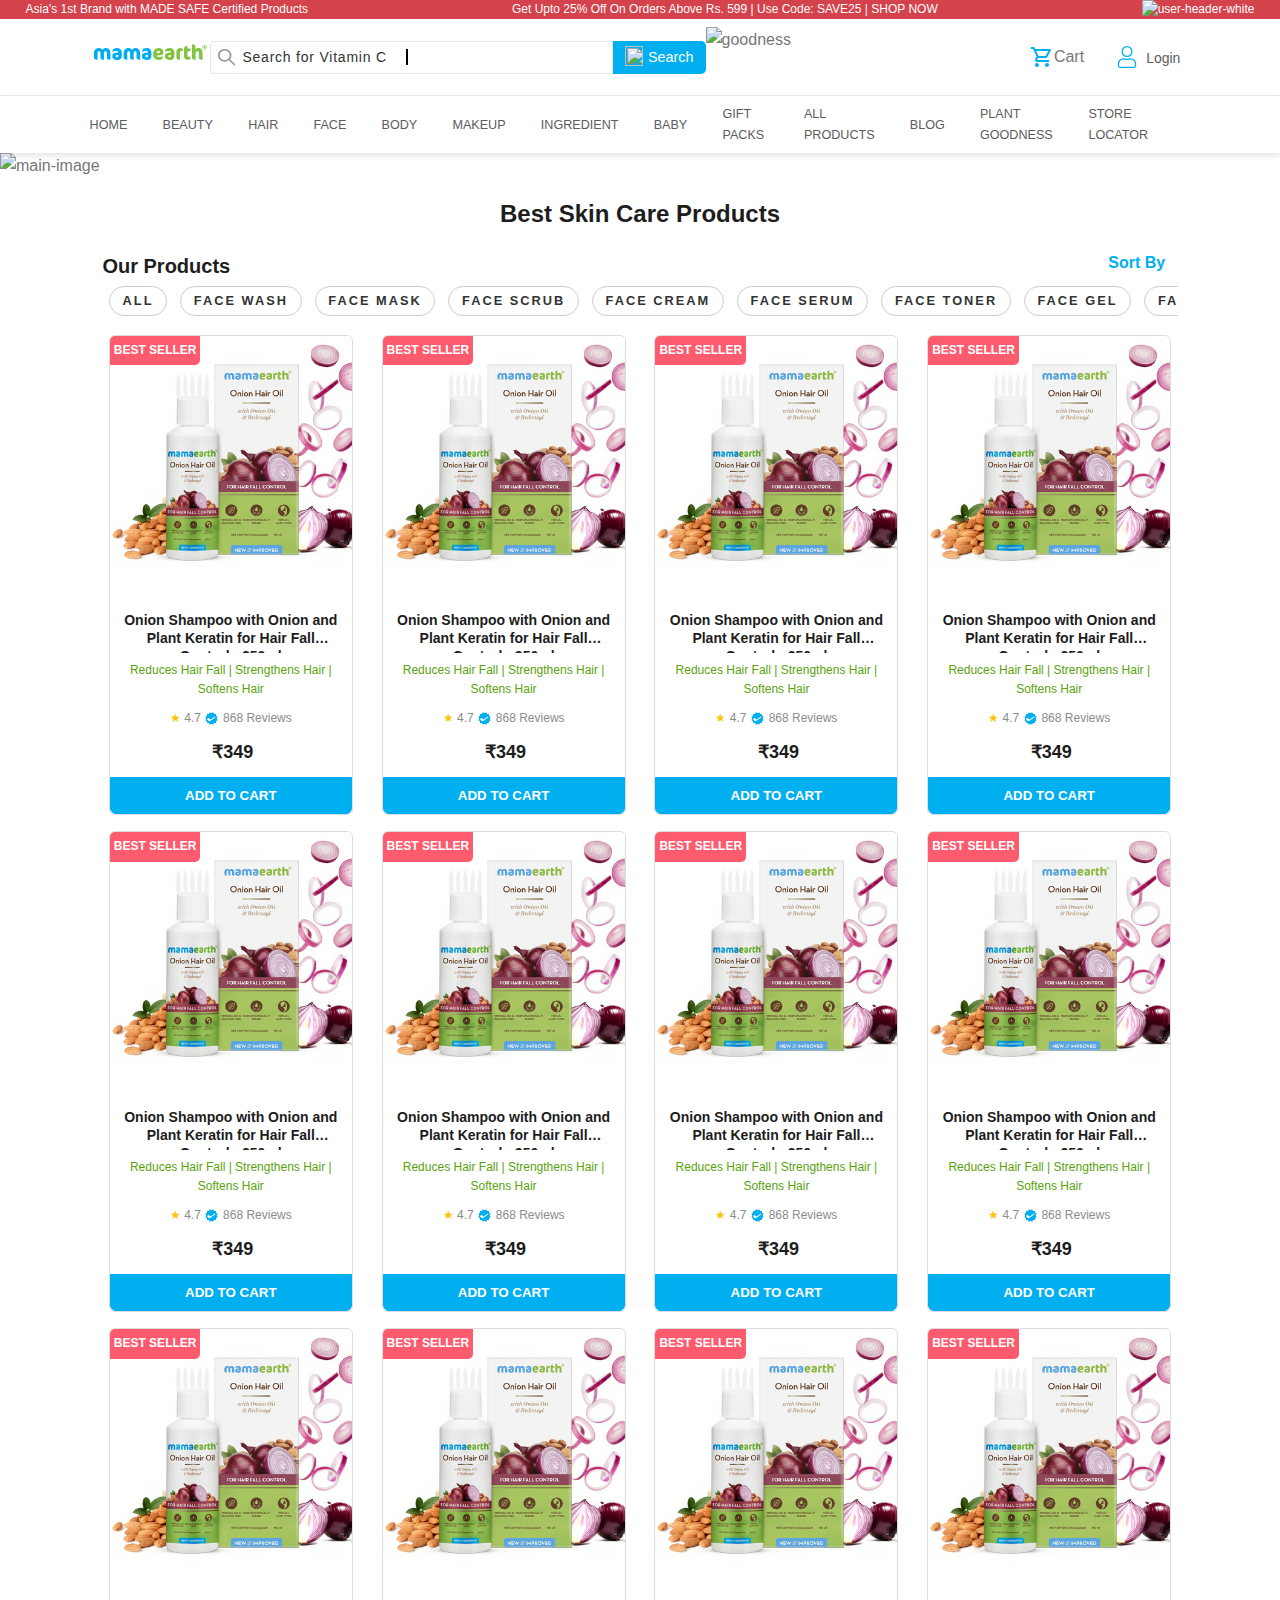
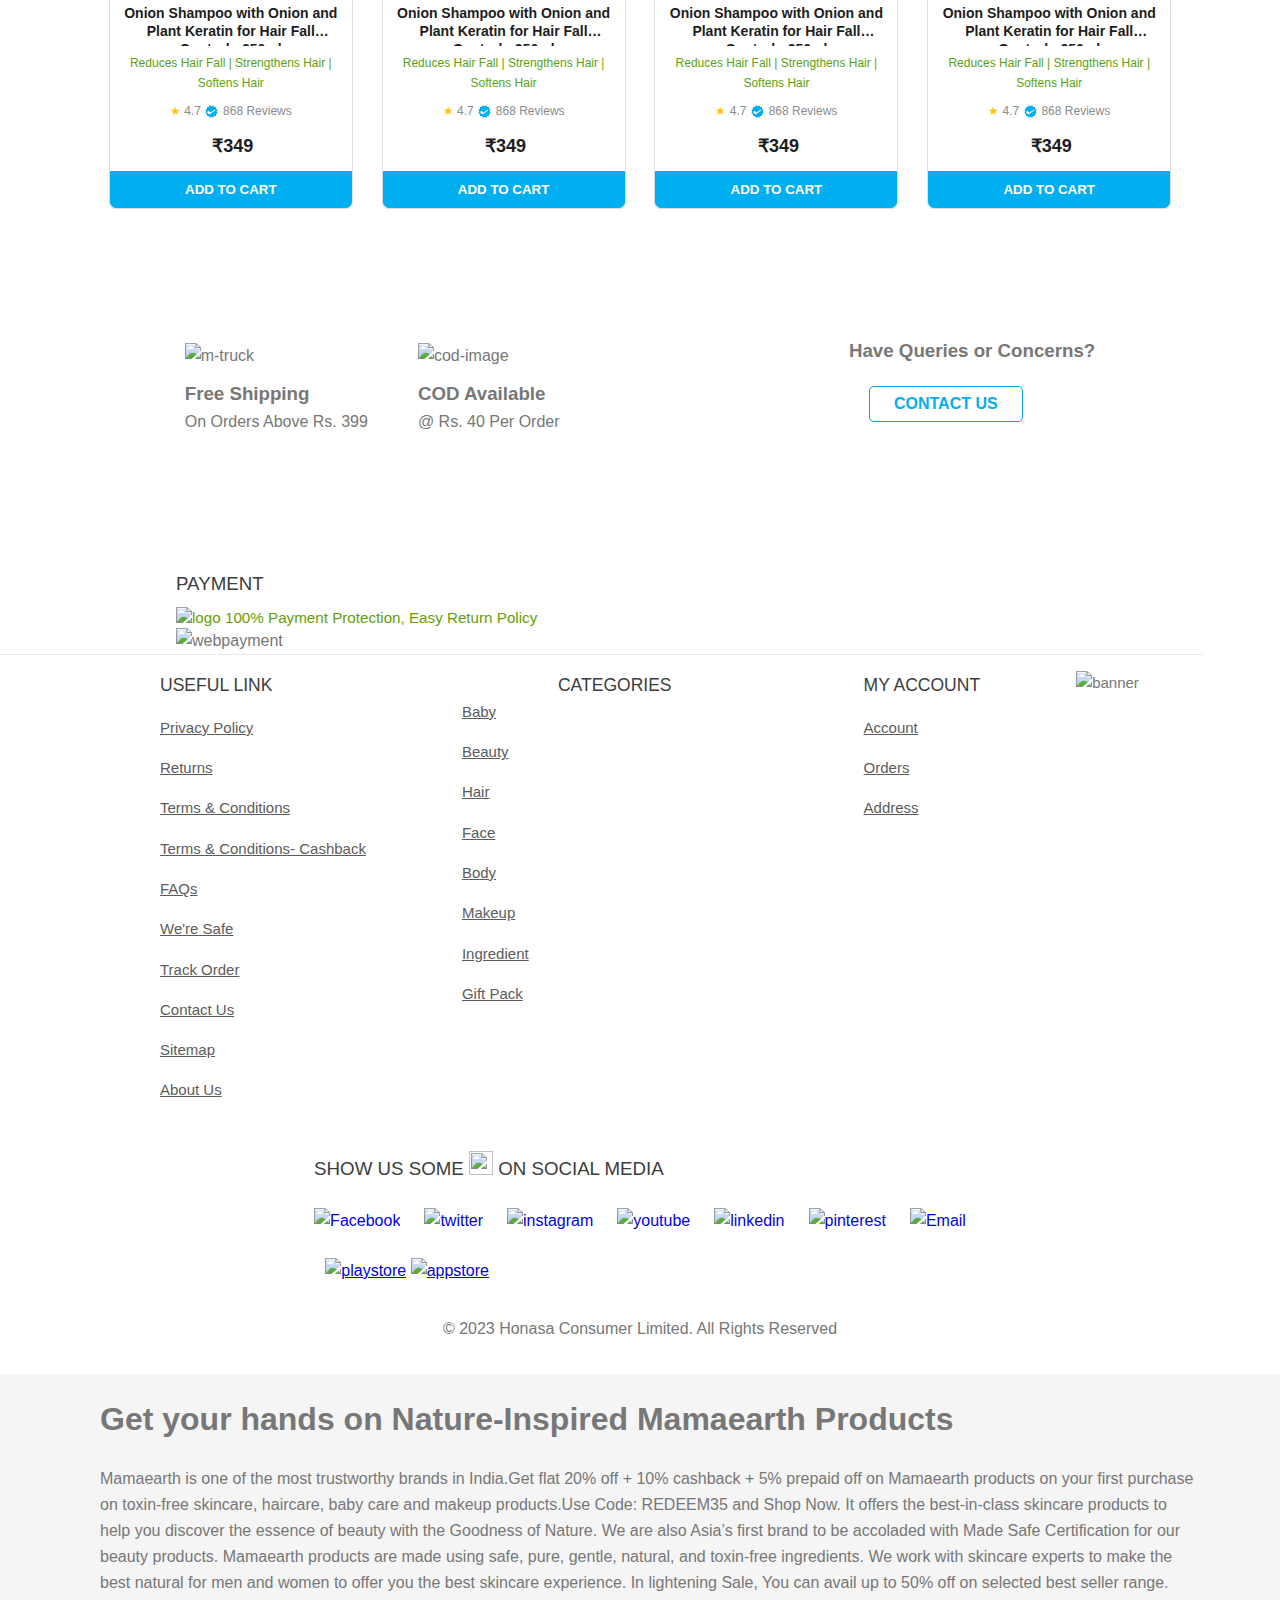
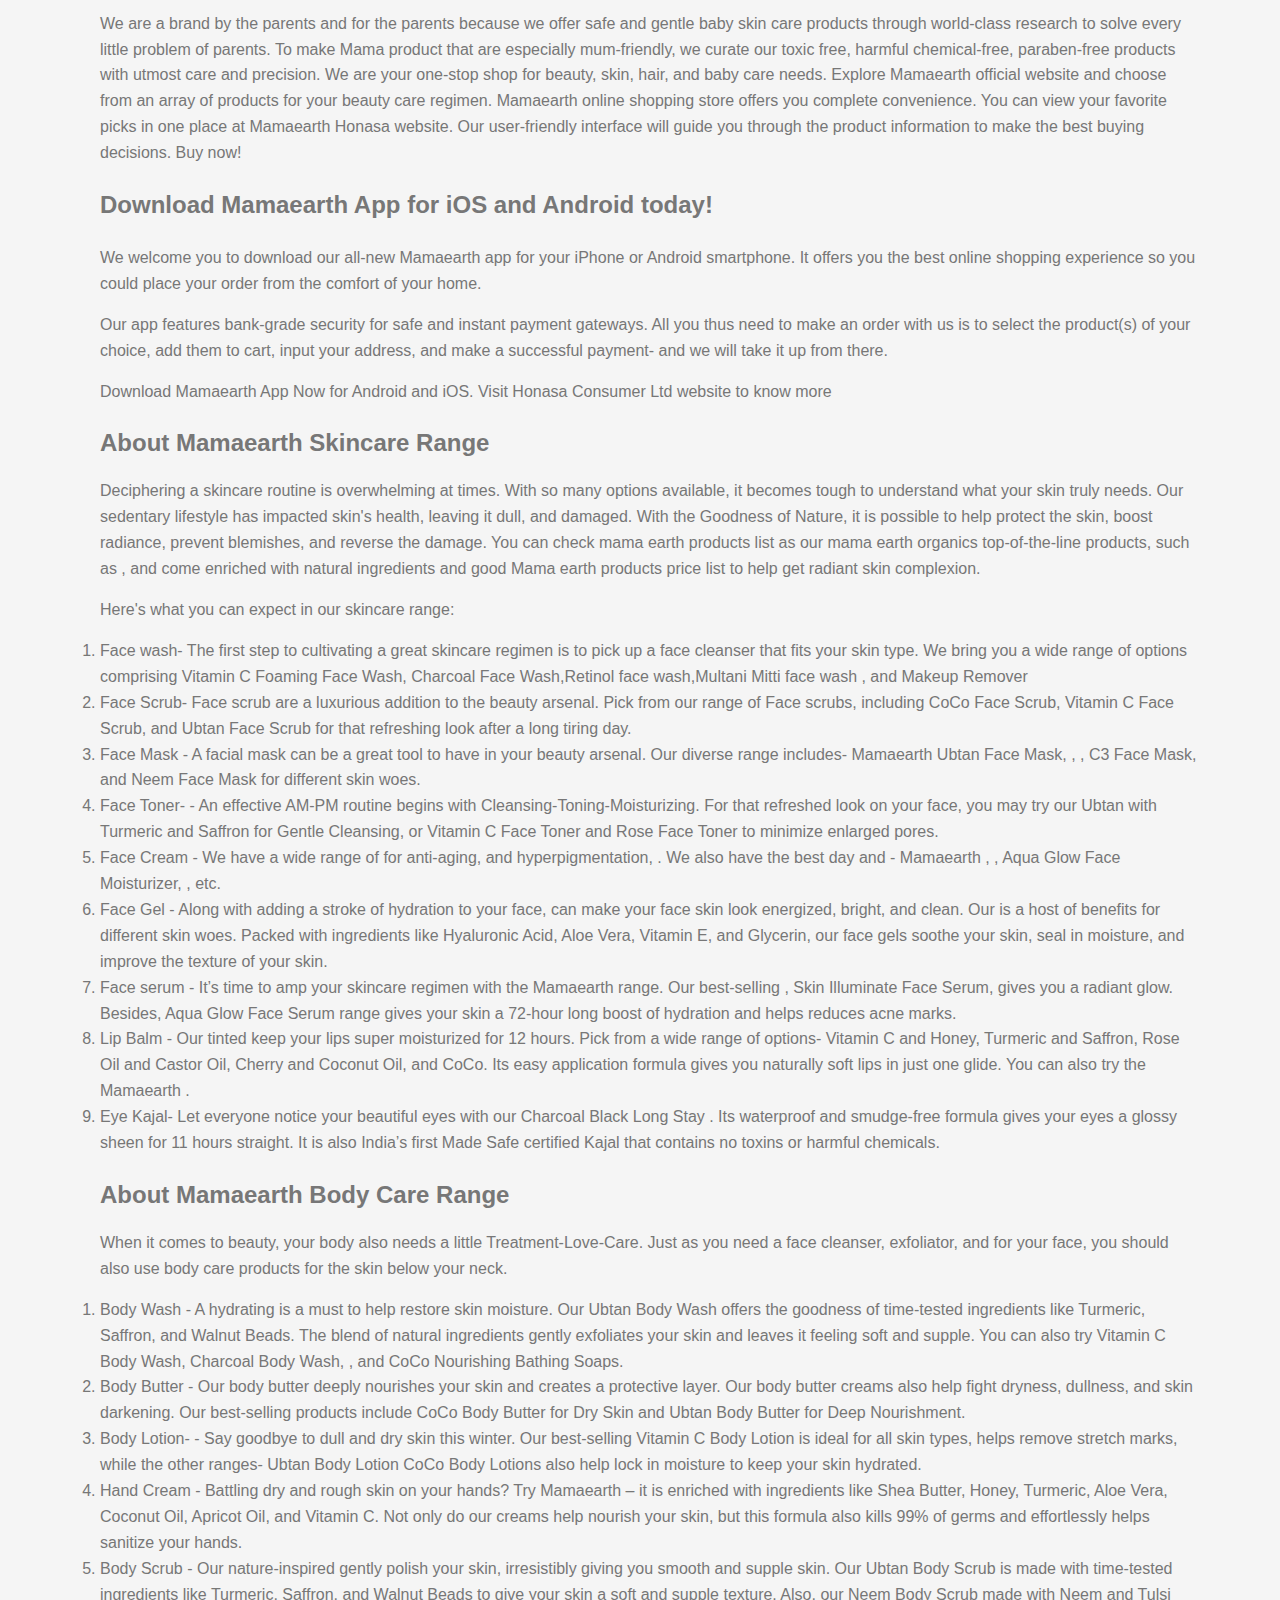
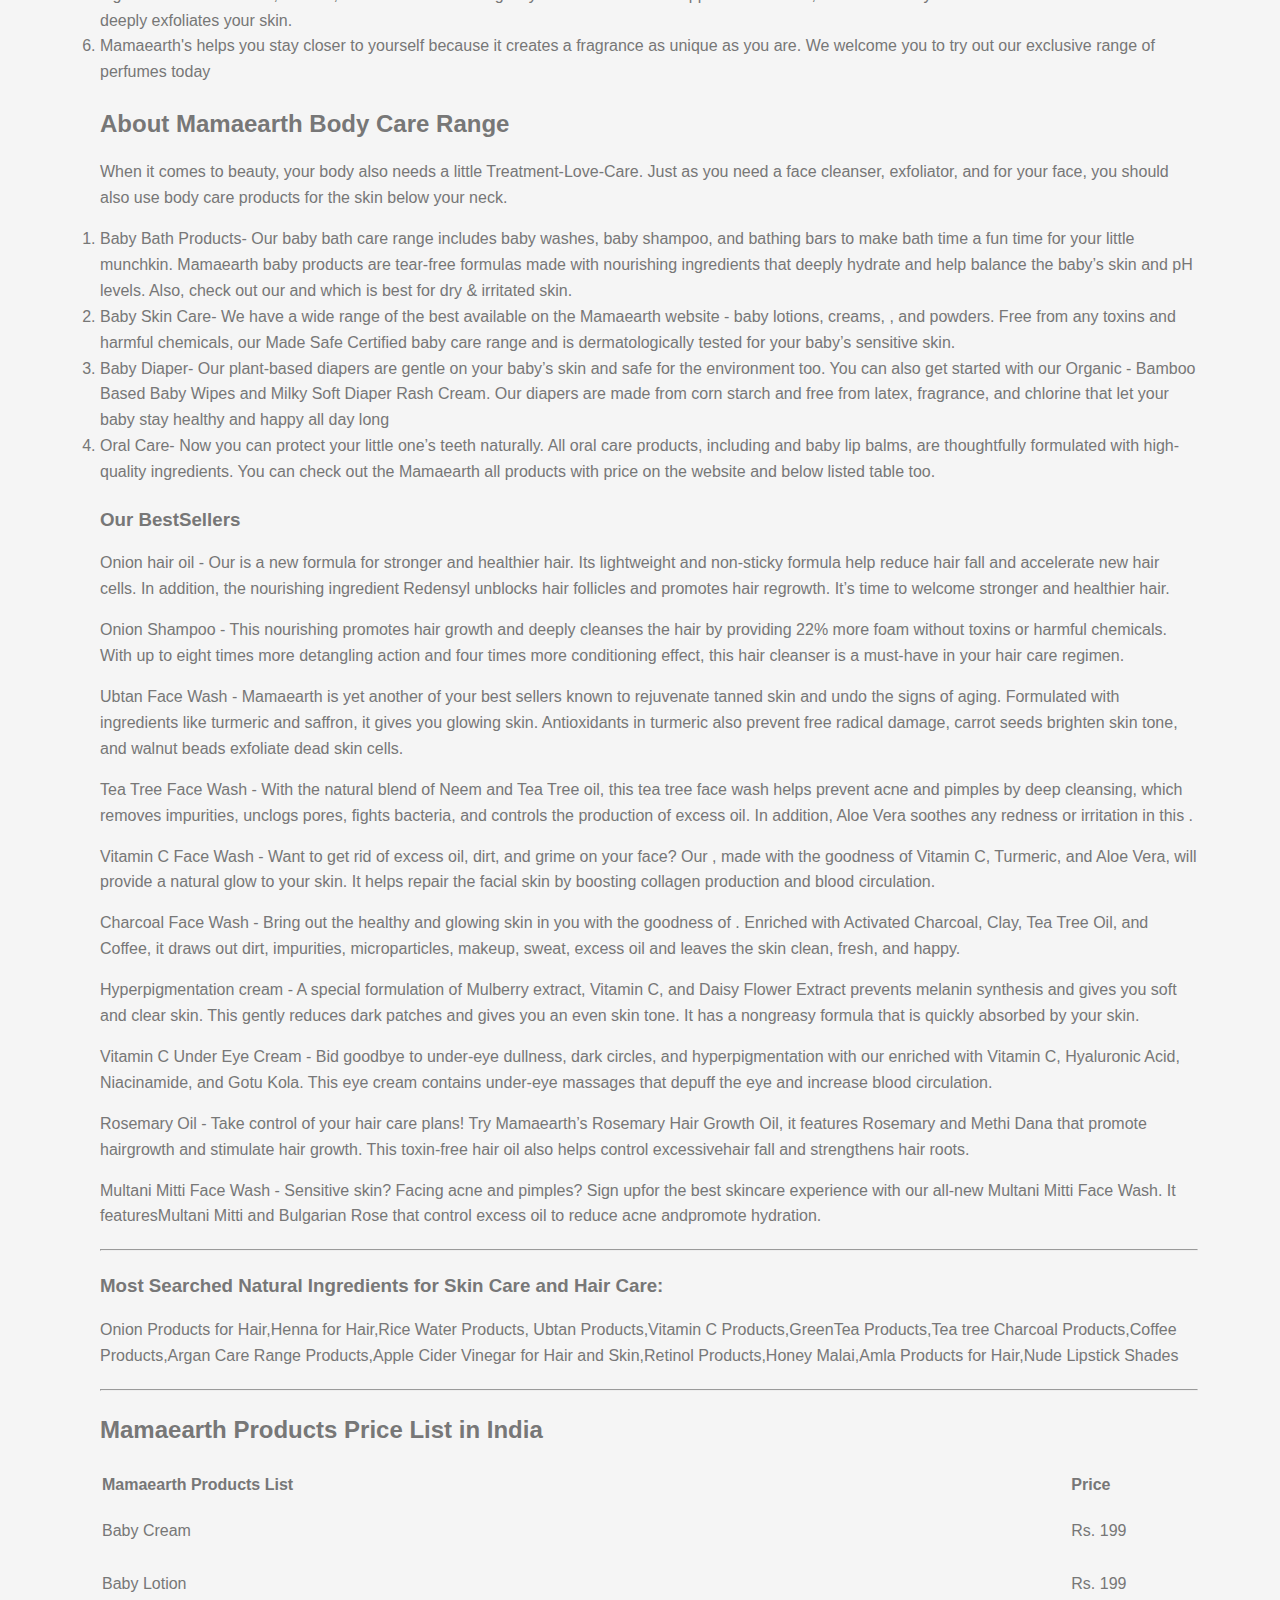
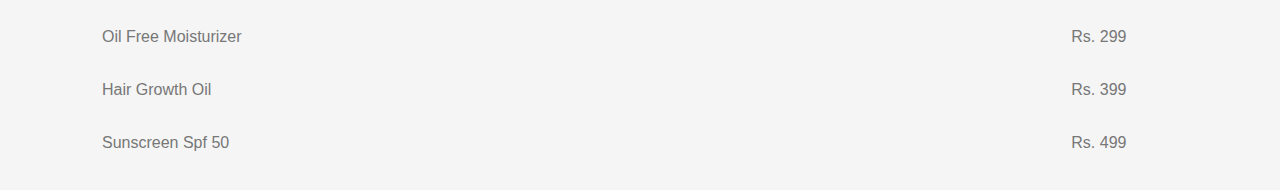
==== face.html @ af033c57 "face page" ====
<!DOCTYPE html>
<html lang="en">
  <head>
    <meta charset="UTF-8" />
    <meta name="viewport" content="width=device-width, initial-scale=1.0" />
    <title>Document</title>
    <link rel="stylesheet" href="face.css" />
    <link rel="stylesheet" href="card.css" />
    <link rel="stylesheet" href="dropdown.css" />
  </head>
  <body>
 <!-- Mamaearth links above Navbar -->
 <div class="Upper_links">
    <a href="#">Asia's 1st Brand with MADE SAFE Certified Products</a>
    <a href="#">Get Upto 25% Off On Orders Above Rs. 599 | Use Code: SAVE25 | SHOP NOW</a>
    <a href="#"><img loading="lazy" src="https://images.mamaearth.in/svg/user-header-white.svg" alt="user-header-white" style="height: 16px; width: 16px;"></a>
</div>
<!-- navbar -->
<div class="header">

    <div class="upper-nav">

            <div class="logo">
                <svg width="120" height="32" viewBox="0 0 116 29" fill="none" xmlns="http://www.w3.org/2000/svg"><path d="M18.5763 20.908C16.7075 20.908 16.2819 20.0594 16.2819 18.717V14.7101C16.2819 13.3084 15.838 12.7953 14.8202 12.7953C13.8399 12.7953 13.5068 13.565 13.5068 14.6509V20.9069H12.2855C10.8607 20.9069 10.1022 20.4136 10.1022 18.7159V14.6095C10.1022 13.3263 9.63943 12.7931 8.71437 12.7931C7.73406 12.7931 7.34538 13.3261 7.34538 14.6671V20.908H6.12437C4.55161 20.908 3.83032 20.0988 3.83032 18.717V14.9074C3.83032 11.7491 5.53246 9.73587 8.77016 9.73587C10.3604 9.73587 11.5639 10.7831 11.8968 11.6703C12.3782 10.8416 13.6176 9.73532 15.079 9.73532C18.0396 9.73532 19.7959 11.6094 19.7959 15.0055V20.9083H18.5749L18.5763 20.908Z" fill="#00AEEF"></path><path d="M25.8484 21.2045C23.8875 21.2045 21.5005 20.2176 21.5005 17.7499C21.5005 15.3418 23.129 14.1181 26.829 14.1181H27.3287V13.664C27.3287 12.7757 26.6818 12.5588 25.2934 12.5588C23.3878 12.5588 22.6846 13.0323 21.9633 13.7439H21.8708V12.421C21.8708 11.0786 23.1846 9.73643 26.0891 9.73643C28.9015 9.73643 30.733 11.2563 30.733 14.4541V16.1319C30.733 20.0798 29.5489 21.2048 25.8484 21.2048V21.2045ZM27.4026 16.4475H26.6996C25.3676 16.4475 24.8312 16.8027 24.8312 17.5336C24.8312 18.2242 25.2385 18.5789 26.2188 18.5789C26.8479 18.5789 27.4026 18.2438 27.4026 17.2561V16.4475Z" fill="#00AEEF"></path><path d="M47.2746 20.908C45.4058 20.908 44.9802 20.0595 44.9802 18.717V14.7101C44.9802 13.3085 44.536 12.7953 43.5183 12.7953C42.5377 12.7953 42.2048 13.565 42.2048 14.6509V20.9069H40.9835C39.559 20.9069 38.8003 20.4136 38.8003 18.7159V14.6095C38.8003 13.3264 38.3375 12.7931 37.4124 12.7931C36.4321 12.7931 36.0434 13.3261 36.0434 14.6671V20.908H34.8224C33.2496 20.908 32.5281 20.0989 32.5281 18.717V14.9075C32.5281 11.7491 34.2302 9.7359 37.4679 9.7359C39.0582 9.7359 40.2617 10.7832 40.5946 11.6703C41.0754 10.8416 42.315 9.7359 43.7765 9.7359C46.7371 9.7359 48.4934 11.61 48.4934 15.0061V20.9083H47.2727L47.2746 20.908Z" fill="#00AEEF"></path><path d="M54.5466 21.2045C52.586 21.2045 50.199 20.2176 50.199 17.7499C50.199 15.3418 51.827 14.1181 55.5275 14.1181H56.0272V13.664C56.0272 12.7757 55.3803 12.5588 53.9919 12.5588C52.0863 12.5588 51.3833 13.0323 50.6618 13.7439H50.5696V12.421C50.5696 11.0786 51.8831 9.73643 54.7876 9.73643C57.6 9.73643 59.4318 11.2563 59.4318 14.4541V16.1319C59.4318 20.0798 58.2479 21.2048 54.5469 21.2048L54.5466 21.2045ZM56.1013 16.4475H55.3987C54.0666 16.4475 53.5299 16.8027 53.5299 17.5336C53.5299 18.2242 53.9372 18.5789 54.9175 18.5789C55.5466 18.5789 56.1019 18.2438 56.1019 17.2561V16.4469L56.1013 16.4475Z" fill="#00AEEF"></path><path d="M66.0006 16.822H64.4834C64.6871 17.9073 65.5192 18.4205 66.9815 18.4205C68.6095 18.4205 69.6267 18.1449 70.2006 17.7296H70.3299V18.598C70.3299 19.9801 69.2755 21.2236 66.3704 21.2236C62.8554 21.2236 61.0066 18.6966 61.0066 15.6968C61.0066 12.4004 63.0966 9.71632 66.2427 9.71632C68.9062 9.71632 70.9787 11.3148 70.9787 14.0785C70.9787 16.2502 69.4423 16.8223 66.0017 16.8223L66.0006 16.822ZM66.2424 12.5194C65.0025 12.5194 64.4845 13.368 64.3923 14.4144H65.7607C67.4265 14.4144 67.7227 14.1388 67.7227 13.6642C67.7227 13.1114 67.2599 12.5194 66.2427 12.5194" fill="#82C341"></path><path d="M76.7323 21.2045C74.7706 21.2045 72.3838 20.2176 72.3838 17.7499C72.3838 15.3418 74.0121 14.1181 77.712 14.1181H78.212V13.664C78.212 12.7757 77.5651 12.5588 76.1773 12.5588C74.2708 12.5588 73.5679 13.0323 72.846 13.7439H72.7541V12.421C72.7541 11.0786 74.0676 9.73643 76.9724 9.73643C79.7848 9.73643 81.6166 11.2563 81.6166 14.4541V16.1319C81.6166 20.0798 80.4322 21.2048 76.7325 21.2048L76.7323 21.2045ZM78.2867 16.4475H77.5835C76.2511 16.4475 75.7148 16.8027 75.7148 17.5336C75.7148 18.2242 76.1215 18.5789 77.1023 18.5789C77.7314 18.5789 78.2867 18.2438 78.2867 17.2561V16.4475Z" fill="#82C341"></path><path d="M89.6661 12.8548C89.272 12.6954 88.8497 12.6214 88.4262 12.6376C87.5747 12.6376 86.9087 13.0915 86.9087 14.4141V20.9085H85.947C84.4297 20.9085 83.5042 20.1581 83.5042 18.3422V13.6245C83.5042 11.4338 84.892 9.69647 87.2052 9.69647C88.9629 9.69647 89.7766 10.4662 89.7766 11.4732V12.8548H89.6661Z" fill="#82C341"></path><path d="M92.0528 8.13716C92.5652 7.68939 93.2107 7.432 93.8843 7.40683H94.2544V10.0526H97.2344V11.3754C97.2344 12.3031 96.3088 13.0136 95.5137 13.0136H94.2555V16.9405C94.2403 17.0947 94.2584 17.2504 94.3083 17.3967C94.3583 17.543 94.439 17.6764 94.5448 17.7874C94.6505 17.8984 94.7788 17.9844 94.9205 18.0393C95.0623 18.0942 95.214 18.1167 95.3652 18.1052C95.9057 18.1425 96.4477 18.0619 96.9555 17.8687H97.0479V19.3294C97.0479 20.2372 96.2708 21.0656 94.439 21.0656C92.6997 21.0656 90.8315 20.1774 90.8315 17.1963V10.4662C90.8468 10.0082 90.9649 9.55991 91.1767 9.15604C91.3885 8.75216 91.6884 8.40354 92.0531 8.13716" fill="#82C341"></path><path d="M107.465 20.9094C105.615 20.9094 105.3 19.9817 105.3 18.6393V15.0061C105.3 13.4666 104.782 12.7757 103.784 12.7757C102.414 12.7757 102.081 13.5455 102.081 15.0849V20.9094H100.897C99.2137 20.9094 98.5657 20.1589 98.5657 18.6393V6.30115H99.694C101.156 6.30115 101.989 7.0516 101.989 8.45273V11.2558C102.507 10.3874 103.358 9.7359 104.967 9.7359C107.021 9.7359 108.816 11.4336 108.816 14.3745V20.9094H107.465Z" fill="#82C341"></path><path d="M108.696 8.77074C108.696 8.32454 108.825 7.88836 109.067 7.51736C109.31 7.14635 109.654 6.85719 110.058 6.68644C110.461 6.51569 110.904 6.47101 111.332 6.55806C111.76 6.64511 112.154 6.85997 112.462 7.17549C112.771 7.491 112.981 7.89298 113.066 8.33061C113.151 8.76824 113.108 9.22185 112.941 9.63408C112.774 10.0463 112.491 10.3987 112.128 10.6466C111.765 10.8945 111.338 11.0268 110.902 11.0268C110.612 11.0268 110.325 10.9685 110.058 10.8552C109.79 10.7418 109.547 10.5757 109.342 10.3662C109.137 10.1566 108.974 9.90792 108.863 9.63417C108.753 9.36042 108.695 9.06702 108.696 8.77074V8.77074ZM109.12 8.77074C109.12 9.13109 109.225 9.48335 109.42 9.78297C109.616 10.0826 109.894 10.3161 110.22 10.454C110.546 10.5919 110.904 10.628 111.25 10.5577C111.595 10.4874 111.913 10.3139 112.162 10.0591C112.411 9.80426 112.581 9.47961 112.65 9.12619C112.718 8.77276 112.683 8.40642 112.548 8.0735C112.413 7.74058 112.185 7.45603 111.892 7.25583C111.599 7.05563 111.254 6.94877 110.902 6.94877C110.43 6.94921 109.977 7.14131 109.642 7.4829C109.308 7.82449 109.121 8.28766 109.12 8.77074ZM110.963 9.29437C110.881 9.11413 110.831 9.09732 110.655 9.08051V9.85659H110.397C110.347 9.8626 110.296 9.85758 110.248 9.84187C110.2 9.82616 110.155 9.80013 110.118 9.7655C110.08 9.73088 110.051 9.68846 110.03 9.6411C110.01 9.59374 110 9.54252 110.001 9.49087V7.78218C110.219 7.71906 110.445 7.68497 110.672 7.68076H110.915C111.382 7.68076 111.728 7.94505 111.728 8.34467C111.729 8.46159 111.697 8.57623 111.637 8.6756C111.576 8.77497 111.49 8.85509 111.387 8.90688C111.481 9.01251 111.559 9.13199 111.618 9.2613C111.772 9.55949 111.817 9.62702 111.932 9.69426C111.882 9.74983 111.821 9.7933 111.752 9.82152C111.684 9.84974 111.61 9.862 111.536 9.85741C111.162 9.85741 111.091 9.56501 110.964 9.2952L110.963 9.29437ZM110.714 8.14899C110.683 8.14847 110.653 8.1505 110.622 8.15506V8.59133C110.69 8.59739 110.763 8.59739 110.848 8.59739C110.878 8.59999 110.909 8.59611 110.938 8.58601C110.966 8.5759 110.993 8.55979 111.015 8.53869C111.038 8.5176 111.055 8.49198 111.068 8.46346C111.08 8.43495 111.086 8.40416 111.086 8.37305C111.086 8.22974 111.013 8.14872 110.848 8.14872L110.714 8.14899Z" fill="#82C341"></path></svg>
            </div>
             <div class="search">
                <div class="search_glass">
                    <svg xmlns="http://www.w3.org/2000/svg" width="17.82" height="16.834" viewBox="0 0 17.82 16.834" data-locator-target="vscode"><path id="Path_430" data-name="Path 430" d="M2,8.3a6.282,6.282,0,0,0,3.744,5.652,7.006,7.006,0,0,0,7.025-.68l5.673,5.354a.871.871,0,0,0,1.133-.041.756.756,0,0,0,.044-1.07l-5.673-5.354a6.022,6.022,0,0,0,.219-7.469,6.894,6.894,0,0,0-7.489-2.42A6.354,6.354,0,0,0,2,8.3ZM8.679,3.572A4.875,4.875,0,0,1,13.688,8.3a4.875,4.875,0,0,1-5.009,4.728A4.875,4.875,0,0,1,3.67,8.3,4.875,4.875,0,0,1,8.679,3.572Z" transform="translate(-2 -1.982)" fill="#989898"></path></svg>
                </div>
                <input type="text" placeholder="Search for Vitamin C">
                <button class="button">
                    <i>
                        <img src="https://images.mamaearth.in/svg/mobileSearch2.svg" alt="">
                    </i>
                    Search
                </button>
             </div>
            

            <img src="https://images.mamaearth.in/vip-desktop-join.gif" alt="goodness" class="goodness_img">

            <div class="cart_login">
        <div class="cart">
            <svg xmlns="http://www.w3.org/2000/svg." id="shopping_cart_black_24dp" width="24" height="24" viewBox="0 0 24 24" data-locator-target="vscode"><path id="Path_17357" data-name="Path 17357" d="M0,0H24V24H0Z" fill="none"></path><path id="Path_17358" data-name="Path 17358" d="M15.55,13a1.991,1.991,0,0,0,1.75-1.03l3.58-6.49A1,1,0,0,0,20.01,4H5.21L4.27,2H1V4H3l3.6,7.59L5.25,14.03A2,2,0,0,0,7,17H19V15H7l1.1-2ZM6.16,6H18.31l-2.76,5H8.53ZM7,18a2,2,0,1,0,2,2A2,2,0,0,0,7,18Zm10,0a2,2,0,1,0,2,2A2,2,0,0,0,17,18Z" fill="#00AFEF"></path></svg>
            <div class="iconlabel">
                Cart
            </div>
        </div>

        <div class="login">
            <svg width="14.514" height="17.355" viewBox="0 0 14.514 17.355"><defs><style>.user_account{stroke:currentcolor}</style></defs><path d="M7.257 8.222A3.861 3.861 0 103.4 4.361a3.861 3.861 0 003.857 3.861zM9.96 10.1h-.5a5.251 5.251 0 01-4.4 0h-.5A4.055 4.055 0 00.5 14.152v1.255a1.448 1.448 0 001.448 1.448h10.618a1.448 1.448 0 001.448-1.448v-1.255A4.055 4.055 0 009.96 10.1z" fill="none" class="user_account path-selector"></path></svg>
            <div class="login-label">
                Login
            </div>
            </div>  
        </div>
    </div>

    <div class="below-nav">
            <ul>
                <li class="some-change"><a href="index.html"></a>HOME</li>
                <li class="some-change"><a href="#"></a>BEAUTY</li>
                <li class="some-change"><a href="#"></a>HAIR</li>
                <li class="some-change"><a href="#"></a>FACE</li>
                <li class="some-change"><a href="#"></a>BODY</li>
                <li class="some-change"><a href="#"></a>MAKEUP</li>
                <li class="some-change"><a href="#"></a>INGREDIENT</li>
                <li class="some-change"><a href="#"></a>BABY</li>
                <li class="some-change"><a href="#"></a>GIFT PACKS</li>
                <li class="some-change"><a href="#"></a>ALL PRODUCTS</li>
                <li class="some-change"><a href="#"></a>BLOG</li>
                <li class="some-change"><a href="#"></a>PLANT GOODNESS</li>
                <li class="some-change"><a href="#"></a>STORE LOCATOR</li>
            </ul>
    </div>
    
</div>
<!-- landingpage -->
<div class="landing-page">
    <img src="https://images.ctfassets.net/66mrrren2unf/7elfSprzP48gMs3NWTM2hd/f29935aaca0b7ce7a9b921b0b5485968/desktop__16_.jpg?q=40" alt="main-image">
    
</div>

<div class="Page_title">
    <h1>Best Skin Care Products</h1>
</div>

<section class="product-section">
    <div class="best-seller-section">
        <div class="seller">

        </div>
    </div>
</section>
<class="best-seller-section"></div>




    <div class="products_sortby">
      <span class="our_products">Our Products</span>
      <div class="dropdown">
        <span class="dropbtn"
          >Sort By <img src="https://images.mamaearth.in/svg/sortBy.svg" alt=""
        /></span>
        <div class="dropdown-content">
          <a href="#">Rating</a>
          <a href="#">Price - High to Low</a>
          <a href="#">Price - Low to High</a>
        </div>
      </div>
    </div>

    <div class="button_tags">
      <button class="filter_tag">ALL</button>
      <button class="filter_tag">FACE WASH</button
      ><button class="filter_tag">FACE MASK</button
      ><button class="filter_tag">FACE SCRUB</button
      ><button class="filter_tag">FACE CREAM</button
      ><button class="filter_tag">FACE SERUM</button
      ><button class="filter_tag">FACE TONER</button
      ><button class="filter_tag">FACE GEL</button
      ><button class="filter_tag">FACE SHEET MASK</button>
      <button class="filter_tag">FACE MOISTURIZER</button>
    </div>

    <div class="Product_container">
      <a href="#">
        <div class="card">
          <div class="bestseller">BEST SELLER</div>
          <img src="./assets/_onion-oil-150ml_.avif" />
          <div class="card_product_info">
            <span class="card_product_name"
              >Onion Shampoo with Onion and Plant Keratin for Hair Fall Control
              - 250ml</span
            >
            <span class="card_product_subtitle"
              >Reduces Hair Fall | Strengthens Hair | Softens Hair</span
            >
            <div class="rating-and-reviews">
              <span class="rating-star">★</span>
              <span class="product-rating">&nbsp;4.7&nbsp;</span>
              <span class="review-count"
                ><div class="review-count-div">
                  <div class="box"><div class="box-inside"></div></div>
                </div>
                &nbsp; 868 Reviews</span
              >
            </div>
            <span class="price">₹349</span>
          </div>
          <button>ADD TO CART</button>
        </div>
      </a>
      <a href="#">
        <div class="card">
          <div class="bestseller">BEST SELLER</div>
          <img src="./assets/_onion-oil-150ml_.avif" />
          <div class="card_product_info">
            <span class="card_product_name"
              >Onion Shampoo with Onion and Plant Keratin for Hair Fall Control
              - 250ml</span
            >
            <span class="card_product_subtitle"
              >Reduces Hair Fall | Strengthens Hair | Softens Hair</span
            >
            <div class="rating-and-reviews">
              <span class="rating-star">★</span>
              <span class="product-rating">&nbsp;4.7&nbsp;</span>
              <span class="review-count"
                ><div class="review-count-div">
                  <div class="box"><div class="box-inside"></div></div>
                </div>
                &nbsp; 868 Reviews</span
              >
            </div>
            <span class="price">₹349</span>
          </div>
          <button>ADD TO CART</button>
        </div>
      </a>
      <a href="#">
        <div class="card">
          <div class="bestseller">BEST SELLER</div>
          <img src="./assets/_onion-oil-150ml_.avif" />
          <div class="card_product_info">
            <span class="card_product_name"
              >Onion Shampoo with Onion and Plant Keratin for Hair Fall Control
              - 250ml</span
            >
            <span class="card_product_subtitle"
              >Reduces Hair Fall | Strengthens Hair | Softens Hair</span
            >
            <div class="rating-and-reviews">
              <span class="rating-star">★</span>
              <span class="product-rating">&nbsp;4.7&nbsp;</span>
              <span class="review-count"
                ><div class="review-count-div">
                  <div class="box"><div class="box-inside"></div></div>
                </div>
                &nbsp; 868 Reviews</span
              >
            </div>
            <span class="price">₹349</span>
          </div>
          <button>ADD TO CART</button>
        </div>
      </a>
      <a href="#">
        <div class="card">
          <div class="bestseller">BEST SELLER</div>
          <img src="./assets/_onion-oil-150ml_.avif" />
          <div class="card_product_info">
            <span class="card_product_name"
              >Onion Shampoo with Onion and Plant Keratin for Hair Fall Control
              - 250ml</span
            >
            <span class="card_product_subtitle"
              >Reduces Hair Fall | Strengthens Hair | Softens Hair</span
            >
            <div class="rating-and-reviews">
              <span class="rating-star">★</span>
              <span class="product-rating">&nbsp;4.7&nbsp;</span>
              <span class="review-count"
                ><div class="review-count-div">
                  <div class="box"><div class="box-inside"></div></div>
                </div>
                &nbsp; 868 Reviews</span
              >
            </div>
            <span class="price">₹349</span>
          </div>
          <button>ADD TO CART</button>
        </div>
      </a>
      <a href="#">
        <div class="card">
          <div class="bestseller">BEST SELLER</div>
          <img src="./assets/_onion-oil-150ml_.avif" />
          <div class="card_product_info">
            <span class="card_product_name"
              >Onion Shampoo with Onion and Plant Keratin for Hair Fall Control
              - 250ml</span
            >
            <span class="card_product_subtitle"
              >Reduces Hair Fall | Strengthens Hair | Softens Hair</span
            >
            <div class="rating-and-reviews">
              <span class="rating-star">★</span>
              <span class="product-rating">&nbsp;4.7&nbsp;</span>
              <span class="review-count"
                ><div class="review-count-div">
                  <div class="box"><div class="box-inside"></div></div>
                </div>
                &nbsp; 868 Reviews</span
              >
            </div>
            <span class="price">₹349</span>
          </div>
          <button>ADD TO CART</button>
        </div>
      </a>
      <a href="#">
        <div class="card">
          <div class="bestseller">BEST SELLER</div>
          <img src="./assets/_onion-oil-150ml_.avif" />
          <div class="card_product_info">
            <span class="card_product_name"
              >Onion Shampoo with Onion and Plant Keratin for Hair Fall Control
              - 250ml</span
            >
            <span class="card_product_subtitle"
              >Reduces Hair Fall | Strengthens Hair | Softens Hair</span
            >
            <div class="rating-and-reviews">
              <span class="rating-star">★</span>
              <span class="product-rating">&nbsp;4.7&nbsp;</span>
              <span class="review-count"
                ><div class="review-count-div">
                  <div class="box"><div class="box-inside"></div></div>
                </div>
                &nbsp; 868 Reviews</span
              >
            </div>
            <span class="price">₹349</span>
          </div>
          <button>ADD TO CART</button>
        </div>
      </a>
      <a href="#">
        <div class="card">
          <div class="bestseller">BEST SELLER</div>
          <img src="./assets/_onion-oil-150ml_.avif" />
          <div class="card_product_info">
            <span class="card_product_name"
              >Onion Shampoo with Onion and Plant Keratin for Hair Fall Control
              - 250ml</span
            >
            <span class="card_product_subtitle"
              >Reduces Hair Fall | Strengthens Hair | Softens Hair</span
            >
            <div class="rating-and-reviews">
              <span class="rating-star">★</span>
              <span class="product-rating">&nbsp;4.7&nbsp;</span>
              <span class="review-count"
                ><div class="review-count-div">
                  <div class="box"><div class="box-inside"></div></div>
                </div>
                &nbsp; 868 Reviews</span
              >
            </div>
            <span class="price">₹349</span>
          </div>
          <button>ADD TO CART</button>
        </div>
      </a>
      <a href="#">
        <div class="card">
          <div class="bestseller">BEST SELLER</div>
          <img src="./assets/_onion-oil-150ml_.avif" />
          <div class="card_product_info">
            <span class="card_product_name"
              >Onion Shampoo with Onion and Plant Keratin for Hair Fall Control
              - 250ml</span
            >
            <span class="card_product_subtitle"
              >Reduces Hair Fall | Strengthens Hair | Softens Hair</span
            >
            <div class="rating-and-reviews">
              <span class="rating-star">★</span>
              <span class="product-rating">&nbsp;4.7&nbsp;</span>
              <span class="review-count"
                ><div class="review-count-div">
                  <div class="box"><div class="box-inside"></div></div>
                </div>
                &nbsp; 868 Reviews</span
              >
            </div>
            <span class="price">₹349</span>
          </div>
          <button>ADD TO CART</button>
        </div>
      </a>
      <a href="#">
        <div class="card">
          <div class="bestseller">BEST SELLER</div>
          <img src="./assets/_onion-oil-150ml_.avif" />
          <div class="card_product_info">
            <span class="card_product_name"
              >Onion Shampoo with Onion and Plant Keratin for Hair Fall Control
              - 250ml</span
            >
            <span class="card_product_subtitle"
              >Reduces Hair Fall | Strengthens Hair | Softens Hair</span
            >
            <div class="rating-and-reviews">
              <span class="rating-star">★</span>
              <span class="product-rating">&nbsp;4.7&nbsp;</span>
              <span class="review-count"
                ><div class="review-count-div">
                  <div class="box"><div class="box-inside"></div></div>
                </div>
                &nbsp; 868 Reviews</span
              >
            </div>
            <span class="price">₹349</span>
          </div>
          <button>ADD TO CART</button>
        </div>
      </a>
      <a href="#">
        <div class="card">
          <div class="bestseller">BEST SELLER</div>
          <img src="./assets/_onion-oil-150ml_.avif" />
          <div class="card_product_info">
            <span class="card_product_name"
              >Onion Shampoo with Onion and Plant Keratin for Hair Fall Control
              - 250ml</span
            >
            <span class="card_product_subtitle"
              >Reduces Hair Fall | Strengthens Hair | Softens Hair</span
            >
            <div class="rating-and-reviews">
              <span class="rating-star">★</span>
              <span class="product-rating">&nbsp;4.7&nbsp;</span>
              <span class="review-count"
                ><div class="review-count-div">
                  <div class="box"><div class="box-inside"></div></div>
                </div>
                &nbsp; 868 Reviews</span
              >
            </div>
            <span class="price">₹349</span>
          </div>
          <button>ADD TO CART</button>
        </div>
      </a>
      <a href="#">
        <div class="card">
          <div class="bestseller">BEST SELLER</div>
          <img src="./assets/_onion-oil-150ml_.avif" />
          <div class="card_product_info">
            <span class="card_product_name"
              >Onion Shampoo with Onion and Plant Keratin for Hair Fall Control
              - 250ml</span
            >
            <span class="card_product_subtitle"
              >Reduces Hair Fall | Strengthens Hair | Softens Hair</span
            >
            <div class="rating-and-reviews">
              <span class="rating-star">★</span>
              <span class="product-rating">&nbsp;4.7&nbsp;</span>
              <span class="review-count"
                ><div class="review-count-div">
                  <div class="box"><div class="box-inside"></div></div>
                </div>
                &nbsp; 868 Reviews</span
              >
            </div>
            <span class="price">₹349</span>
          </div>
          <button>ADD TO CART</button>
        </div>
      </a>
      <a href="#">
        <div class="card">
          <div class="bestseller">BEST SELLER</div>
          <img src="./assets/_onion-oil-150ml_.avif" />
          <div class="card_product_info">
            <span class="card_product_name"
              >Onion Shampoo with Onion and Plant Keratin for Hair Fall Control
              - 250ml</span
            >
            <span class="card_product_subtitle"
              >Reduces Hair Fall | Strengthens Hair | Softens Hair</span
            >
            <div class="rating-and-reviews">
              <span class="rating-star">★</span>
              <span class="product-rating">&nbsp;4.7&nbsp;</span>
              <span class="review-count"
                ><div class="review-count-div">
                  <div class="box"><div class="box-inside"></div></div>
                </div>
                &nbsp; 868 Reviews</span
              >
            </div>
            <span class="price">₹349</span>
          </div>
          <button>ADD TO CART</button>
        </div>
      </a>
    </div>
    <footerU >
        
        <div class="container2">
            <div class="service-feature1">
                
                    <div class="feature-left1">
                        <div class="free-shipping">
                            <img src="https://images.mamaearth.in/wysiwyg/mobile-truck.png" alt="m-truck">
                        </div>
                        <div class="info-layer">
                            <h3 class="heading">Free Shipping</h3>
                            <p class="desktop-subtitle">On Orders Above Rs. 399</p>
                        </div>
                    </div>
                 

                    <div class="feature-left2">
                        <div class="cod">
                            <img src="https://images.mamaearth.in/wysiwyg/mobile-wallet.png" alt="cod-image">

                        </div>
                        <div class="info-layer2">
                            <h3 class="heading">COD Available</h3>
                            <p class="desktop-subtitle">@ Rs. 40 Per Order</p>
                        </div>
                    </div>

            </div>

            <div class="servive-feature2">
                <div>
                    <h3>Have Queries or Concerns?</h3>
                    <button class="contact">Contact us</button>
                </div>
            </div>
        </div>

        <div class="payment-part">
            <div class="option-container">
                <h3 class="headinghe">Payment</h3>
                <div class="logoses">
                    <img src="https://images.mamaearth.in/wysiwyg/noun_trusted_27146262x_6Ekja92.png" alt="logo">
                    100% Payment Protection, Easy Return Policy
                </div>
                <div class="pimage">
                        <img src="https://images.mamaearth.in/png/web-payments.png" alt="webpayment">
                </div>
            </div>
            
        </div>


        <div class="footer-nav">
            <div class="link-conatiner">
                <div class="link-col">
                    <h3 class="heading-sc">useful link</h3>
                
                    <ul class="list">
                        <li class="Li-sc"><a href="#">Privacy Policy</a></li>
                        <li class="Li-sc"><a href="#">Returns</a></li>
                        <li class="Li-sc"><a href="#">Terms &amp; Conditions</a></li>
                        <li class="Li-sc"><a href="#">Terms &amp; Conditions- Cashback</a></li>
                        <li class="Li-sc"><a href="#">FAQs</a></li>
                        <li class="Li-sc"><a href="#">We're Safe</a></li>
                        <li class="Li-sc"><a href="#">Track Order</a></li>
                        <li class="Li-sc"><a href="#">Contact Us</a></li>
                        <li class="Li-sc"><a href="#">Sitemap</a></li>
                        <li class="Li-sc"><a href="#">About Us</a></li>
                    </ul>
            </div>
            <div class="link-col">
                <h3 class="heading-sc">CATEGORIES</h3>
                <ul clas="=list">
                    <li class="Li-sc"><a href="#">Baby</a></li>
                    <li class="Li-sc"><a href="#">Beauty</a></li>
                    <li class="Li-sc"><a href="#">Hair</a></li>
                    <li class="Li-sc"><a href="#">Face</a></li>
                    <li class="Li-sc"><a href="#">Body</a></li>
                    <li class="Li-sc"><a href="#">Makeup</a></li>
                    <li class="Li-sc"><a href="#">Ingredient</a></li>
                    <li class="Li-sc"><a href="#">Gift Pack</a></li>
                   
                </ul>

            </div>
            <div class="link-col">
                <h3 class="heading-sc">MY ACCOUNT</h3>
                <ul class="list">
                    <li class="Li-sc"><a href="#">Account</a></li>
                    <li class="Li-sc"><a href="#">Orders</a></li>
                    <li class="Li-sc"><a href="#">Address</a></li>
                    
                   
                </ul>

            </div>

            <div class="img-photo">
                <img src="https://images.mamaearth.in/wysiwyg/Best-Brand500x5002x.png" alt="banner">
            </div>


        </div>
        </div>

        <div class="social-conatiner">
            <div class="one-uppercontainer">
                <h3 class="Head-heart">SHOW US SOME <span class="heart-icon" style="display: inline-block;"><img loading="lazy" src="https://images.mamaearth.in/svg/heart-red.svg" style="height: 1.5rem; width: 1.5rem;"></span> ON SOCIAL MEDIA</h3>

                <div class="icon-container">
                    <a target="_blank" class="facebook" href="https://www.facebook.com/Mamaearthindia/" aria-label="facebook"><span style="display: inline-block;"><img loading="lazy" src="https://images.mamaearth.in/svg/facebook-gray.svg" alt="Facebook" style="height: 1.5rem; width: 1.5rem;"></span></a>
                    <a target="_blank" class="twitter" href="https://twitter.com/mamaearthindia?lang=en" aria-label="twitter"><span style="display: inline-block;"><img loading="lazy" src="https://images.mamaearth.in/svg/twitter.svg" alt="twitter" style="height: 1.5rem; width: 1.5rem;"></span></a>
                    <a target="_blank" class="instagram" href="https://www.instagram.com/mamaearth.in/?hl=en" aria-label="instagram"><span style="display: inline-block;"><img loading="lazy" src="https://images.mamaearth.in/svg/insta.svg" alt="instagram" style="height: 1.5rem; width: 1.5rem;"></span></a>
                    <a target="_blank" class="youtube" href="https://www.youtube.com/channel/UC5qhqSIcahBKKMEdLPFqeVA" aria-label="youtube"><span style="display: inline-block;"><img loading="lazy" src="https://images.mamaearth.in/svg/Youtube.svg" alt="youtube" style="height: 1.5rem; width: 1.5rem;"></span></a>
                    <a target="_blank" class="linkedin" href="https://www.linkedin.com/company/mama-earth-in/" aria-label="linkedin"><span style="display: inline-block;"><img loading="lazy" src="https://images.mamaearth.in/svg/linkedin.svg" alt="linkedin" style="height: 1.5rem; width: 1.5rem;"></span></a>
                    <a target="_blank" class="pinterest" href="https://in.pinterest.com/mamaearthindia/" aria-label="pinterest"><span style="display: inline-block;"><img loading="lazy" src="https://images.mamaearth.in/svg/pinterest.svg" alt="pinterest" style="height: 1.5rem; width: 1.5rem;"></span></a>
                    <a class="socialEmailIcon" href="mailto:care@mamaearth.in" aria-label="socialEmailIcon"><span style="display: inline-block;"><img loading="lazy" src="https://images.mamaearth.in/svg/mail.svg" alt="Email" style="height: 1.5rem; width: 1.5rem;"></span></a>
                </div>

                <div class="app-icon-wrap">
                    <a href="https://mamaearth.onelink.me/FqWS/8e6d7218" target="_blank"><img loading="lazy" src="https://images.mamaearth.in/wysiwyg/PLAYSTORE18Apr.png" class="store-image" width="140px" height="auto" alt="playstore"></a>
                    <a href="https://mamaearth.onelink.me/FqWS/8e6d7218" target="_blank"><img loading="lazy" src="https://images.mamaearth.in/wysiwyg/APPSTORE18Apr.png" class="store-image" width="140px" height="auto" alt="appstore"></a>
                </div>
            </div>

            <div class="copyright-container"><span>© 2023 Honasa Consumer Limited. All Rights Reserved</span>
            </div>

        </div>

    </footerU>


<!--last footer  -->
    <footer class="footer">


        <div class="container">


            <h1>Get your hands on Nature-Inspired Mamaearth Products </h1>

            <div class="first-para Cpara">
                <p>Mamaearth is one of the most trustworthy brands in India.Get flat 20% off + 10% cashback + 5% prepaid off on Mamaearth products on your first purchase on toxin-free skincare, haircare, baby care and makeup products.Use Code: REDEEM35 and Shop Now. It offers the best-in-class skincare products to help you discover the essence of beauty with the Goodness of Nature. We are also Asia’s first brand to be accoladed with Made Safe Certification for our beauty products. Mamaearth products are made using safe, pure, gentle, natural, and toxin-free ingredients. We work with skincare experts to make the best natural for men and women to offer you the best skincare experience. In lightening Sale, You can avail up to 50% off on selected best seller range.</p>
                <p>We are a brand by the parents and for the parents because we offer safe and gentle baby skin care products through world-class research to solve every little problem of parents. To make Mama product that are especially mum-friendly, we curate our toxic free, harmful chemical-free, paraben-free products with utmost care and precision. We are your one-stop shop for beauty, skin, hair, and baby care needs. Explore Mamaearth official website and choose from an array of products for your beauty care regimen. Mamaearth online shopping store offers you complete convenience. You can view your favorite picks in one place at Mamaearth Honasa website. Our user-friendly interface will guide you through the product information to make the best buying decisions. Buy now!</p>
            </div>

            <h2>Download Mamaearth App for iOS and Android today!</h2>

            <div class="second-para  Cpara">
                <p>We welcome you to download our all-new Mamaearth app for your iPhone or Android smartphone. It offers you the best online shopping experience so you could place your order from the comfort of your home.</p>
                <p>Our app features bank-grade security for safe and instant payment gateways. All you thus need to make an order with us is to select the product(s) of your choice, add them to cart, input your address, and make a successful payment- and we will take it up from there.</p>
                 <p>Download Mamaearth App Now for Android  and iOS. Visit Honasa Consumer Ltd website to know more</p>
            </div>

            <div class="third-para Cpara">
                <h2>About Mamaearth Skincare Range</h2>
                <p>Deciphering a skincare routine is overwhelming at times. With so many options available, it becomes tough to understand what your skin truly needs. Our sedentary lifestyle has impacted skin's health, leaving it dull, and damaged. With the Goodness of Nature, it is possible to help protect the skin, boost radiance, prevent blemishes, and reverse the damage. You can check mama earth products list as our mama earth organics top-of-the-line products, such as , and  come enriched with natural ingredients and good Mama earth products price list to help get radiant skin complexion. </p>
                <p>Here's what you can expect in our skincare range:</p>

                   <ol>
                    <li><p>Face wash- The first step to cultivating a great skincare regimen is to pick up a face cleanser that fits your skin type. We bring you a wide range of options comprising Vitamin C Foaming Face Wash, Charcoal Face Wash,Retinol face wash,Multani Mitti face wash , and Makeup Remover </p></li>
                    <li><p>Face Scrub- Face scrub are a luxurious addition to the beauty arsenal. Pick from our range of Face scrubs, including CoCo Face Scrub, Vitamin C Face Scrub, and Ubtan Face Scrub for that refreshing look after a long tiring day. </p></li>
                    <li><p>Face Mask - A facial mask can be a great tool to have in your beauty arsenal. Our diverse  range includes- Mamaearth Ubtan Face Mask, ,  , C3 Face Mask, and Neem Face Mask for different skin woes. </p></li>
                    <li><p>Face Toner- - An effective AM-PM routine begins with Cleansing-Toning-Moisturizing. For that refreshed look on your face, you may try our Ubtan  with Turmeric and Saffron for Gentle Cleansing, or Vitamin C Face Toner and Rose Face Toner to minimize enlarged pores.</p></li>
                    <li><p>Face Cream - We have a wide range of  for anti-aging,  and hyperpigmentation, . We also have the best day and - Mamaearth , , Aqua Glow Face Moisturizer, , etc.</p></li>
                    <li><p>Face Gel - Along with adding a stroke of hydration to your face,  can make your face skin look energized, bright, and clean. Our  is a host of benefits for different skin woes. Packed with ingredients like Hyaluronic Acid, Aloe Vera, Vitamin E, and Glycerin, our face gels soothe your skin, seal in moisture, and improve the texture of your skin. </p></li>
                    <li><p>Face serum - It’s time to amp your skincare regimen with the Mamaearth  range. Our best-selling , Skin Illuminate Face Serum,  gives you a radiant glow. Besides, Aqua Glow Face Serum range gives your skin a 72-hour long boost of hydration and  helps reduces acne marks. </p></li>
                    <li><p>Lip Balm - Our tinted  keep your lips super moisturized for 12 hours. Pick from a wide range of options- Vitamin C and Honey, Turmeric and Saffron, Rose Oil and Castor Oil, Cherry and Coconut Oil, and CoCo. Its easy application formula gives you naturally soft lips in just one glide. You can also try the Mamaearth .</p></li>
                    <li><p> Eye Kajal- Let everyone notice your beautiful eyes with our Charcoal Black Long Stay . Its waterproof and smudge-free formula gives your eyes a glossy sheen for 11 hours straight. It is also India’s first Made Safe certified Kajal that contains no toxins or harmful chemicals.</p></li>
                   </ol>
            </div>

            <div class="fourth-para Cpara">
                <h2>About Mamaearth Body Care Range</h2>

                <p>When it comes to beauty, your body also needs a little Treatment-Love-Care. Just as you need a face cleanser, exfoliator, and  for your face, you should also use body care products for the skin below your neck. </p>
           
                   <ol>
                    <li><p>Body Wash - A hydrating  is a must to help restore skin moisture. Our Ubtan Body Wash offers the goodness of time-tested ingredients like Turmeric, Saffron, and Walnut Beads. The blend of natural ingredients gently exfoliates your skin and leaves it feeling soft and supple. You can also try Vitamin C Body Wash, Charcoal Body Wash, , and CoCo Nourishing Bathing Soaps. </p></li>
                    <li><p>Body Butter - Our body butter deeply nourishes your skin and creates a protective layer. Our body butter creams also help fight dryness, dullness, and skin darkening. Our best-selling products include CoCo Body Butter for Dry Skin and Ubtan Body Butter for Deep Nourishment.</p></li>
                    <li><p>Body Lotion- - Say goodbye to dull and dry skin this winter. Our best-selling Vitamin C Body Lotion is ideal for all skin types,  helps remove stretch marks, while the other ranges- Ubtan Body Lotion CoCo Body Lotions also help lock in moisture to keep your skin hydrated. </p></li>
                    <li><p>Hand Cream - Battling dry and rough skin on your hands? Try Mamaearth  – it is enriched with ingredients like Shea Butter, Honey, Turmeric, Aloe Vera, Coconut Oil, Apricot Oil, and Vitamin C. Not only do our creams help nourish your skin, but this formula also kills 99% of germs and effortlessly helps sanitize your hands. </p></li>
                    <li><p>Body Scrub - Our nature-inspired  gently polish your skin, irresistibly giving you smooth and supple skin. Our Ubtan Body Scrub is made with time-tested ingredients like Turmeric, Saffron, and Walnut Beads to give your skin a soft and supple texture. Also, our Neem Body Scrub made with Neem and Tulsi deeply exfoliates your skin.  </p></li>
                    <li><p>Mamaearth's  helps you stay closer to yourself because it creates a fragrance as unique as you are. We welcome you to try out our exclusive range of perfumes today</p></li>
                   </ol>
            </div>

            <div class="fifth-para Cpara">
                <h2> About Mamaearth Body Care Range</h2>

                <p>When it comes to beauty, your body also needs a little Treatment-Love-Care. Just as you need a face cleanser, exfoliator, and  for your face, you should also use body care products for the skin below your neck. </p>
       
                <ol>
                    <li><p>Baby Bath Products- Our baby bath care range includes baby washes, baby shampoo, and bathing bars to make bath time a fun time for your little munchkin. Mamaearth baby products are tear-free formulas made with nourishing ingredients that deeply hydrate and help balance the baby’s skin and pH levels. Also, check out our  and  which is best for dry & irritated skin. </p></li>
                    <li><p>Baby Skin Care-  We have a wide range of the best available on the Mamaearth website - baby lotions, creams, , and powders. Free from any toxins and harmful chemicals, our Made Safe Certified baby care range and  is dermatologically tested for your baby’s sensitive skin. </p></li>
                    <li><p>Baby Diaper- Our plant-based diapers are gentle on your baby’s skin and safe for the environment too. You can also get started with our Organic  - Bamboo Based Baby Wipes and Milky Soft Diaper Rash Cream. Our diapers are made from corn starch and free from latex, fragrance, and chlorine that let your baby stay healthy and happy all day long</p></li>
                    <li><p>Oral Care- Now you can protect your little one’s teeth naturally. All oral care products, including  and baby lip balms, are thoughtfully formulated with high-quality ingredients. You can check out the Mamaearth all products with price on the website and below listed table too.</p></li>
                </ol>
            </div>

            <div class="sixth-para Cpara">
                <h3>Our BestSellers</h3>

                <p>Onion hair oil - Our  is a new formula for stronger and healthier hair. Its lightweight and non-sticky formula help reduce hair fall and accelerate new hair cells. In addition, the nourishing ingredient Redensyl unblocks hair follicles and promotes hair regrowth. It’s time to welcome stronger and healthier hair.</p>
                 <p>Onion Shampoo - This nourishing  promotes hair growth and deeply cleanses the hair by providing 22% more foam without toxins or harmful chemicals. With up to eight times more detangling action and four times more conditioning effect, this hair cleanser is a must-have in your hair care regimen. </p>
                 <p>Ubtan Face Wash - Mamaearth  is yet another of your best sellers known to rejuvenate tanned skin and undo the signs of aging. Formulated with ingredients like turmeric and saffron, it gives you glowing skin. Antioxidants in turmeric also prevent free radical damage, carrot seeds brighten skin tone, and walnut beads exfoliate dead skin cells.</p>
                 <p>Tea Tree Face Wash  - With the natural blend of Neem and Tea Tree oil, this tea tree face wash helps prevent acne and pimples by deep cleansing, which removes impurities, unclogs pores, fights bacteria, and controls the production of excess oil. In addition, Aloe Vera soothes any redness or irritation in this . </p>
                 <p>Vitamin C Face Wash - Want to get rid of excess oil, dirt, and grime on your face? Our , made with the goodness of Vitamin C, Turmeric, and Aloe Vera, will provide a natural glow to your skin. It helps repair the facial skin by boosting collagen production and blood circulation.</p>
                 <p>Charcoal Face Wash - Bring out the healthy and glowing skin in you with the goodness of . Enriched with Activated Charcoal, Clay, Tea Tree Oil, and Coffee, it draws out dirt, impurities, microparticles, makeup, sweat, excess oil and leaves the skin clean, fresh, and happy. </p>
                 <p>Hyperpigmentation cream - A special formulation of Mulberry extract, Vitamin C, and Daisy Flower Extract prevents melanin synthesis and gives you soft and clear skin. This  gently reduces dark patches and gives you an even skin tone. It has a nongreasy formula that is quickly absorbed by your skin.</p>
                 <p>Vitamin C Under Eye Cream - Bid goodbye to under-eye dullness, dark circles, and hyperpigmentation with our  enriched with Vitamin C, Hyaluronic Acid, Niacinamide, and Gotu Kola. This eye cream contains under-eye massages that depuff the eye and increase blood circulation. </p>
                 <p>Rosemary Oil  - Take control of your hair care plans! Try Mamaearth’s Rosemary Hair Growth Oil, it features Rosemary and Methi Dana that promote hairgrowth and stimulate hair growth. This toxin-free hair oil also helps control excessivehair fall and strengthens hair roots.</p>
                 <p>Multani Mitti Face Wash  - Sensitive skin? Facing acne and pimples? Sign upfor the best skincare experience with our all-new Multani Mitti Face Wash. It featuresMultani Mitti and Bulgarian Rose that control excess oil to reduce acne andpromote hydration.</p>
                 
            </div>

            <hr/>

            <div class="seventh-para Cpara">
                 <h3>Most Searched Natural Ingredients for Skin Care and Hair Care:</h3>

                 <p>Onion Products for Hair,Henna for Hair,Rice Water Products, Ubtan Products,Vitamin C Products,GreenTea Products,Tea tree
                    Charcoal Products,Coffee Products,Argan Care Range Products,Apple Cider Vinegar for Hair and Skin,Retinol Products,Honey Malai,Amla Products
                    for Hair,Nude Lipstick  Shades
                 </p>
            </div>

            <hr>

            <div class="last-para Cpara">
             <h2>Mamaearth Products Price List in India</h2>

             <table style="height: 306px;"     >
                <tbody>
                    <tr>
                        <th>Mamaearth Products List</th>
                        <th style="height: 18px; width: 48.8333px;">Price</th>
                   </tr>

                   <tr>
                    <td style="height: 36px; width: 496.5px;">Baby Cream</td>
                    <td style="height: 36px; width: 48.8333px";>Rs. 199</td>
                  </tr>

                  <tr>
                    <td style="height: 36px; width: 496.5px;">Baby Lotion</a></td>
                    <td style="height: 18px; width: 48.8333px;">Rs. 199</td>
                    </tr>

                    <tr>
                        <td style="height: 36px; width: 496.5px;">Oil Free Moisturizer</a></td>
                        <td style="height: 18px; width: 48.8333px;">Rs. 299</td>
                        </tr>
                        
                     <tr>
                         <td style="height: 36px; width: 496.5px;">Hair Growth Oil</a></td>
                         <td style="height: 36px; width: 48.8333px;">Rs. 399</td>
                     </tr>

                     <tr>
                        <td style="height: 36px; width: 496.5px;">Sunscreen Spf 50</a></td>
                        <td style="height: 36px; width: 64px;">Rs. 499</td>
                        </tr>

                </tbody>
             </table>
            </div>

        </div>


    </footer>
</body>

</html>
  </body>
</html>
---- face.css ----
* {
  box-sizing: border-box;
  padding: 0;
  margin: 0;
  font-family: "Open Sans", sans-serif;
}
body {
  line-height: 1.62;
  background-color: rgb(255, 255, 255);
  color: rgb(119, 119, 119);
  overflow-x: hidden;
}
.Page_title {
  margin: 0 8vw;
  text-align: center;
  color: rgb(29, 29, 29);

  margin: 0.5rem 0px;
}
.Page_title h1 {
  display: block;
  margin-block-start: 0.67em;
  margin-block-end: 0.67em;
  margin-inline-start: 0px;
  margin-inline-end: 0px;
  font-size: 24px;
  font-weight: bold;
}
.products_sortby {
  padding: 0 8vw;
  display: flex;
  justify-content: space-between;
  display: flex;
  -webkit-box-pack: justify;
  justify-content: space-between;
  margin: 1rem 0.5rem 0rem 0rem;
}
.our_products {
  color: rgb(29, 29, 29);
  font-size: 20px;
  font-weight: 600;
}
.dropbtn img {
  vertical-align: middle;
}
.button_tags {
  margin-top: 10px;
  display: flex;
  display: flex;
  overflow-x: hidden;
  margin-top: 10px;
  white-space: nowrap;
  margin: 0 8vw;
}

.filter_tag {
  display: inline;
  font-size: 0.8rem;
  padding: 0.4rem 0.8rem;
  margin: 0.2rem 0.4rem;
  color: rgb(51, 51, 51);
  border: 1px solid rgb(204, 204, 221);
  background-color: white;
  border-radius: 10rem;
  transition: all 0.2s ease-in-out 0s;
  letter-spacing: 2px;
  text-align: center;
  font-weight: 600;
  transition: all 0.2s ease-in-out 0s;
  text-transform: uppercase;
}
.filter_tag:hover {
  color: rgb(0, 175, 239);
  border: 1px solid rgb(0, 175, 239);
  background-color: rgba(0, 175, 239, 0.05);
}
.Product_container {
  display: grid;
  grid-template-columns: 1fr 1fr 1fr 1fr;
  gap: 1rem;
  margin-top: 1rem;
}
.Product_container a {
  text-decoration: none;
  color: rgb(138, 140, 139);
}
@media screen and (min-width: 1200px) {
  .Product_container {
    padding: 0px 8vw;
  }
}
@media screen and (max-width: 770px) {
  .Product_container {
    grid-template-columns: 1fr 1fr;
  }
}

/* 
header and footer css */

.Upper_links {
  background-color: rgb(212, 66, 76);
  -webkit-box-align: center;
  align-items: center;
  display: flex;
  flex-direction: row;
  -webkit-box-pack: justify;
  justify-content: space-between;
  padding-left: 2vw;
  padding-right: 2vw;
  align-items: center;
  color: rgb(255, 255, 255);
  font-size: 12px;
}
.Upper_links a {
  text-decoration: none;
  color: rgb(255, 255, 255);
}
.header {
  position: sticky;
  top: 0;
  z-index: 5;
  background-color: white;
}

.upper-nav {
  display: flex;
  -webkit-box-pack: justify;
  justify-content: space-between;
  -webkit-box-align: center;
  align-items: center;
  padding: 0.5rem 7vw;
}
.logo {
  margin-left: 0;
  user-select: none;
  text-decoration: none;
  cursor: pointer;
  color: rgb(138, 140, 139);
}
.search {
  position: relative;
  cursor: pointer;
  width: 50%;
  display: flex;
}
.search_glass {
  display: flex;
  padding: 7px;
  -webkit-box-align: center;
  align-items: center;
  line-height: 20px;
  border-top: 1px solid rgb(230, 232, 231);
  border-bottom: 1px solid rgb(230, 232, 231);
  border-left: 1px solid rgb(230, 232, 231);
  border-image: initial;
  border-top-left-radius: 4px;
  border-bottom-left-radius: 4px;
  border-right: none;
  font-weight: 500;
  color: rgb(119, 119, 119);
}
.search_glass svg {
  overflow: hidden;
  vertical-align: middle;
  width: 17.82;
  height: 16.834;
}

.search input {
  border-style: solid;
  border-color: rgb(230, 232, 231);
  border-image: initial;
  border-width: 1px 1px 1px 0px;
  width: 100%;
  display: flex;
  -webkit-box-align: center;
  align-items: center;
  cursor: pointer;
  font-weight: 500;
  color: rgb(119, 119, 119);
}
.search input::placeholder {
  font-size: 14px;
  max-width: 21ch;
  margin: 5px 10px 3px;
  color: rgb(51, 51, 51);
  overflow: hidden;
  border-right: 0.15em solid black;
  white-space: nowrap;
  letter-spacing: 0.1ch;
  animation: 4s steps(40) 0s infinite normal none running typing,
    1.5s step-end 0s infinite normal none running blink-caret;
}

.search button {
  padding: 0px 0.75rem;
  border-top-right-radius: 5px;
  border-bottom-right-radius: 5px;
  display: flex;
  -webkit-box-align: center;
  align-items: center;
  -webkit-box-pack: start;
  justify-content: flex-start;
  background-color: rgb(0, 175, 239);
  color: rgb(255, 255, 255);
  font-size: 0.9rem;
  font-weight: 400;
  appearance: none;
  outline: none;
  border: none;
  cursor: pointer;
  text-transform: none;
  overflow: visible;
  gap: 5px;
}
.search button i {
  width: 18px;
  height: 18;
  color: rgb(92, 92, 92);
}
.search button i img {
  height: 100%;
  width: 100%;
  display: revert;
  padding-top: 3px;
  font-size: 0.875rem;
  line-height: 1.4em;
  color: rgb(92, 92, 92);
}
.goodness_img {
  width: 360px;
  height: 60px;
  cursor: pointer;
  margin: auto;
  max-width: 100%;
  object-fit: contain;
}
.cart_login {
  display: flex;
  -webkit-box-align: center;
  align-items: center;
  font-weight: 500;
  color: rgb(119, 119, 119);
  -webkit-box-pack: justify;
  justify-content: space-between;
  gap: 2rem;
}
.cart {
  display: flex;
  align-items: center;
}

.login {
  display: flex;
  gap: 8px;
  margin-right: 10px;
}
.login svg {
  color: rgb(0, 175, 239);
  height: 22px;
  width: 22px;
}
.login-label {
  display: revert;
  padding-top: 3px;
  font-size: 0.875rem;
  line-height: 1.4em;
  color: rgb(92, 92, 92);
}
/* ---------------- BELOW NAV -------------------------*/

.below-nav {
  padding: 0.5rem 7vw;
  border-top: 1px solid rgb(234, 234, 234);
  box-shadow: rgba(0, 0, 0, 0.1) 0px 3px 6px;
}

.below-nav ul {
  list-style-type: none;
  display: flex;
  height: 100%;
  -webkit-box-align: center;
  align-items: center;
}

.some-change {
  font-size: 12.6px;
  font-family: "Open Sans", sans-serif;
  font-weight: 500;
  color: rgb(92, 92, 92);
  margin-right: 2.2rem;
  cursor: pointer;
}
.some-change:hover,
.some-change:active {
  color: rgb(0, 175, 239);
}

/* ---------------------landing page---------------- */
.landing-page img {
  width: 100%;
  height: 400px;
  object-fit: cover;
}

/* --------------------F00TER SECTION----------------------- */

.container2 {
  width: 100%;
  display: flex;
  align-items: center;
  justify-content: space-around;
  padding: 0 40px;
}

.service-feature1 {
  display: flex;
  align-items: center;
  height: 40vh;
}

.feature-left1 {
  display: flex;
  flex-direction: column;
  gap: 10px;
}

.feature-left2 {
  display: flex;
  flex-direction: column;
  gap: 10px;
  margin-left: 50px;
}

.contact {
  border: 1px solid rgb(1, 168, 230);
  text-transform: uppercase;
  font-weight: 600;
  font-size: 16px;
  color: rgb(0, 175, 239);
  border-radius: 5px;
  background-color: transparent;
  padding: 0.5rem 1.5rem;
  margin: 20px;
}

.service-feature2 {
  display: flex;
  flex-direction: column;
  padding: 0 40px;
}

.free-shipping img {
  height: 38px;
  width: 52;
}

.cod img {
  height: 38px;
  width: 52;
}

.payment-part {
  width: 100%;
  display: flex;
  flex-direction: column;
  margin-left: 8.5rem;
  padding: 0 40px;
}
.logoses img {
  width: 19px;
  height: 21px;
}

.logoses {
  color: rgb(101, 160, 6);
  font-size: 0.95rem;
  font-weight: 400;
  line-height: 1.4em;
  margin-top: 0.5rem;
}
.headinghe {
  color: rgb(61, 61, 61);
  font-weight: 400;
  text-transform: uppercase;
}

.footer-nav {
  display: flex;
  width: max-content;
  justify-content: space-between;
  font-size: 15px;
  padding: 1rem 4rem;
  border-top: 1px solid rgb(234, 234, 234);
}
.Li-sc {
  list-style: none;
}
.list {
  padding: 0 6rem;
  margin-top: 1rem;
}
.Li-sc a {
  color: rgb(92, 92, 92);
}

.Li-sc a:hover {
  color: rgb(0, 175, 239);
}

.link-conatiner {
  display: flex;
  flex-flow: wrap;
  -webkit-box-pack: justify;
  justify-content: space-between;
  align-items: initial;
}

.link-col {
  display: flex;
  flex-flow: column wrap;
  -webkit-box-pack: initial;
  justify-content: initial;
  -webkit-box-align: initial;
  align-items: initial;
}
.heading-sc {
  color: rgb(61, 61, 61);
  font-weight: 400;
  text-transform: uppercase;
  padding: 0 6rem;
}
.link-col ul {
  display: flex;
  flex-direction: column;
  gap: 1rem;
}

.social-conatiner {
  display: flex;
  flex-direction: column;
  align-items: center;
  gap: 2rem;
  margin: 2rem 0;
}

.one-uppercontainer {
  display: flex;
  flex-direction: column;
  gap: 1.5rem;
}
.Head-heart {
  color: rgb(61, 61, 61);
  font-weight: 400;
  text-transform: uppercase;
}

.icon-container {
  display: flex;
  gap: 1.5rem;
}

.app-icon-wrap {
  margin-left: 0.7rem;
}

.img-photo img {
  height: 255px;
  width: 150px;
}

.footer {
  background-color: #f5f5f5;
  width: 100%;
  color: rgb(119, 119, 119);

  display: flex;
  flex-direction: column;
  align-items: center;
}

.container {
  padding: 20.5px 82px 0 100px;
  gap: 20px;
}

.Cpara {
  display: flex;
  flex-direction: column;
  gap: 15px;
  margin: 20px 0;
}

table {
  display: table;
  border-collapse: separate;
  box-sizing: border-box;
  text-indent: initial;
  border-spacing: 2px;
  text-align: left;
}
th {
  display: table-cell;
  vertical-align: inherit;
  font-weight: bold;
  text-align: -internal-center;
}
---- card.css ----
* {
  font-family: "Open Sans", sans-serif;
  box-sizing: border-box;
}

.card {
  border: 0.8px solid rgb(221, 221, 221);
  min-width: 200px;
  max-width: 304px;
  border-radius: 6px 6px 6px 6px;
  margin: 0 0.4rem;
  transition: all 0.2s ease-in-out 0s;
  position: relative;
}
.card .bestseller {
  position: absolute;
  top: 0;
  left: 0;
  background-color: rgb(255, 91, 111);
  color: rgb(255, 255, 255);
  font-weight: 600;
  text-transform: uppercase;
  text-align: left;
  border-top-left-radius: 5px;
  border-bottom-right-radius: 5px;
  font-size: 12px;
  padding: 5px 4px;
}
.card .valuepack {
  position: absolute;
  top: 0;
  left: 0;
  background-color: rgb(130, 195, 65);
  color: rgb(255, 255, 255);
  font-weight: 600;
  text-transform: uppercase;
  text-align: left;
  border-top-left-radius: 5px;
  border-bottom-right-radius: 5px;
  font-size: 12px;
  padding: 5px 4px;
}
.card img {
  width: 100%;
  aspect-ratio: 1/1;
  border-radius: 6px 6px 0 0;
}
.card_product_info {
  text-align: center;
}
.card_product_name {
  text-align: center;
  display: -webkit-box;
  -webkit-line-clamp: 2;
  -webkit-box-orient: vertical;
  overflow: hidden;
  font-size: 14px;
  line-height: 18px;
  min-height: 3.5rem;
  font-weight: 600;
  padding: 14px 0.8em 0px;
  margin: 0.8em 0px 0.2em;
  color: rgb(29, 29, 29);
}
.card_product_subtitle {
  text-align: center;
  display: -webkit-box;
  -webkit-line-clamp: 2;
  -webkit-box-orient: vertical;
  overflow: hidden;
  color: rgb(89, 163, 14);
  font-size: 12px;
  min-height: 3rem;
  padding: 0px 0.8em;
  margin-top: 8px;
}
.rating-and-reviews {
  display: flex;
  flex-flow: wrap;
  -webkit-box-pack: center;
  justify-content: center;
  -webkit-box-align: center;
  align-items: center;
  font-size: 12px;
}
.rating-star {
  color: rgb(255, 195, 0);
  font-size: 12px;
  align-self: center;
}
.product-rating {
  font-size: 12px;
}
.review-count {
  display: flex;
}
.review-count-div {
  display: flex;
  -webkit-box-align: center;
  align-items: center;
  padding-left: 0.2rem;
  font-size: 12px;
  color: rgb(114, 114, 114);
}
.review-count .box {
  background: rgb(0, 175, 239);
  width: 9px;
  height: 9px;
  position: relative;
}
.box::before {
  transform: rotate(60deg);
  content: "";
  position: absolute;
  top: 0px;
  left: 0px;
  height: 9px;
  width: 9px;
  background: rgb(0, 175, 239);
}
.box::after {
  transform: rotate(30deg);
  content: "";
  position: absolute;
  top: 0px;
  left: 0px;
  height: 9px;
  width: 9px;
  background: rgb(0, 175, 239);
}
.review-count .box-inside {
  margin: 20px;
  width: 2px;
  height: 7px;
  border-left: 1.5px solid white;
  position: absolute;
  transform: rotate(-125deg);
  top: -19px;
  left: -16px;
  z-index: 1;
}
.box-inside::before {
  content: "";
  background: white;
  position: absolute;
  bottom: 0px;
  left: 0px;
  height: 40%;
  width: 1px;
  top: -1px;
  transform: rotate(80deg);
  border-left: 1px solid white;
}
.price {
  color: rgb(29, 29, 29);
  font-size: 18px;
  font-weight: bold;
  margin-left: 4px;
  display: block;
  margin-bottom: 10px;
  margin-top: 10px;
}
.card button {
  border-radius: 0px 0px 6px 6px;
  flex: 1 1 0%;
  background-color: rgb(0, 175, 239);
  color: rgb(255, 255, 255);
  border: 0.1rem solid rgb(0, 172, 239);
  font-weight: 600;
  padding: 10px;
  width: 100%;
  cursor: pointer;
}
.card button:hover {
  background-color: white;
  color: rgb(0, 175, 239);
}

@media screen and (min-width: 770px) {
  .card {
    min-width: 229.4px;
  }
}

@media screen and (min-width: 1200px) {
  .main_container {
    padding: 0 8vw;
  }
}
---- dropdown.css ----
/* Dropdown Button */
* {
}
.dropbtn {
  font-size: 16px;
  font-weight: bold;
  color: #00afef;
  text-align: center;
}

/* The container <div> - needed to position the dropdown content */
.dropdown {
  position: relative;
  display: inline-block;
}

/* Dropdown Content (Hidden by Default) */
.dropdown-content {
  display: none;
  position: absolute;
  background-color: #f1f1f1;
  min-width: 160px;
  box-shadow: 0px 8px 16px 0px rgba(0, 0, 0, 0.2);
  z-index: 1;
}

/* Links inside the dropdown */
.dropdown-content a {
  color: black;
  padding: 12px 16px;
  text-decoration: none;
  display: block;
}

/* Change color of dropdown links on hover */
.dropdown-content a:hover {
  background-color: #ddd;
}

/* Show the dropdown menu on hover */
.dropdown:hover .dropdown-content {
  display: block;
}

/* Change the background color of the dropdown button when the dropdown content is shown */
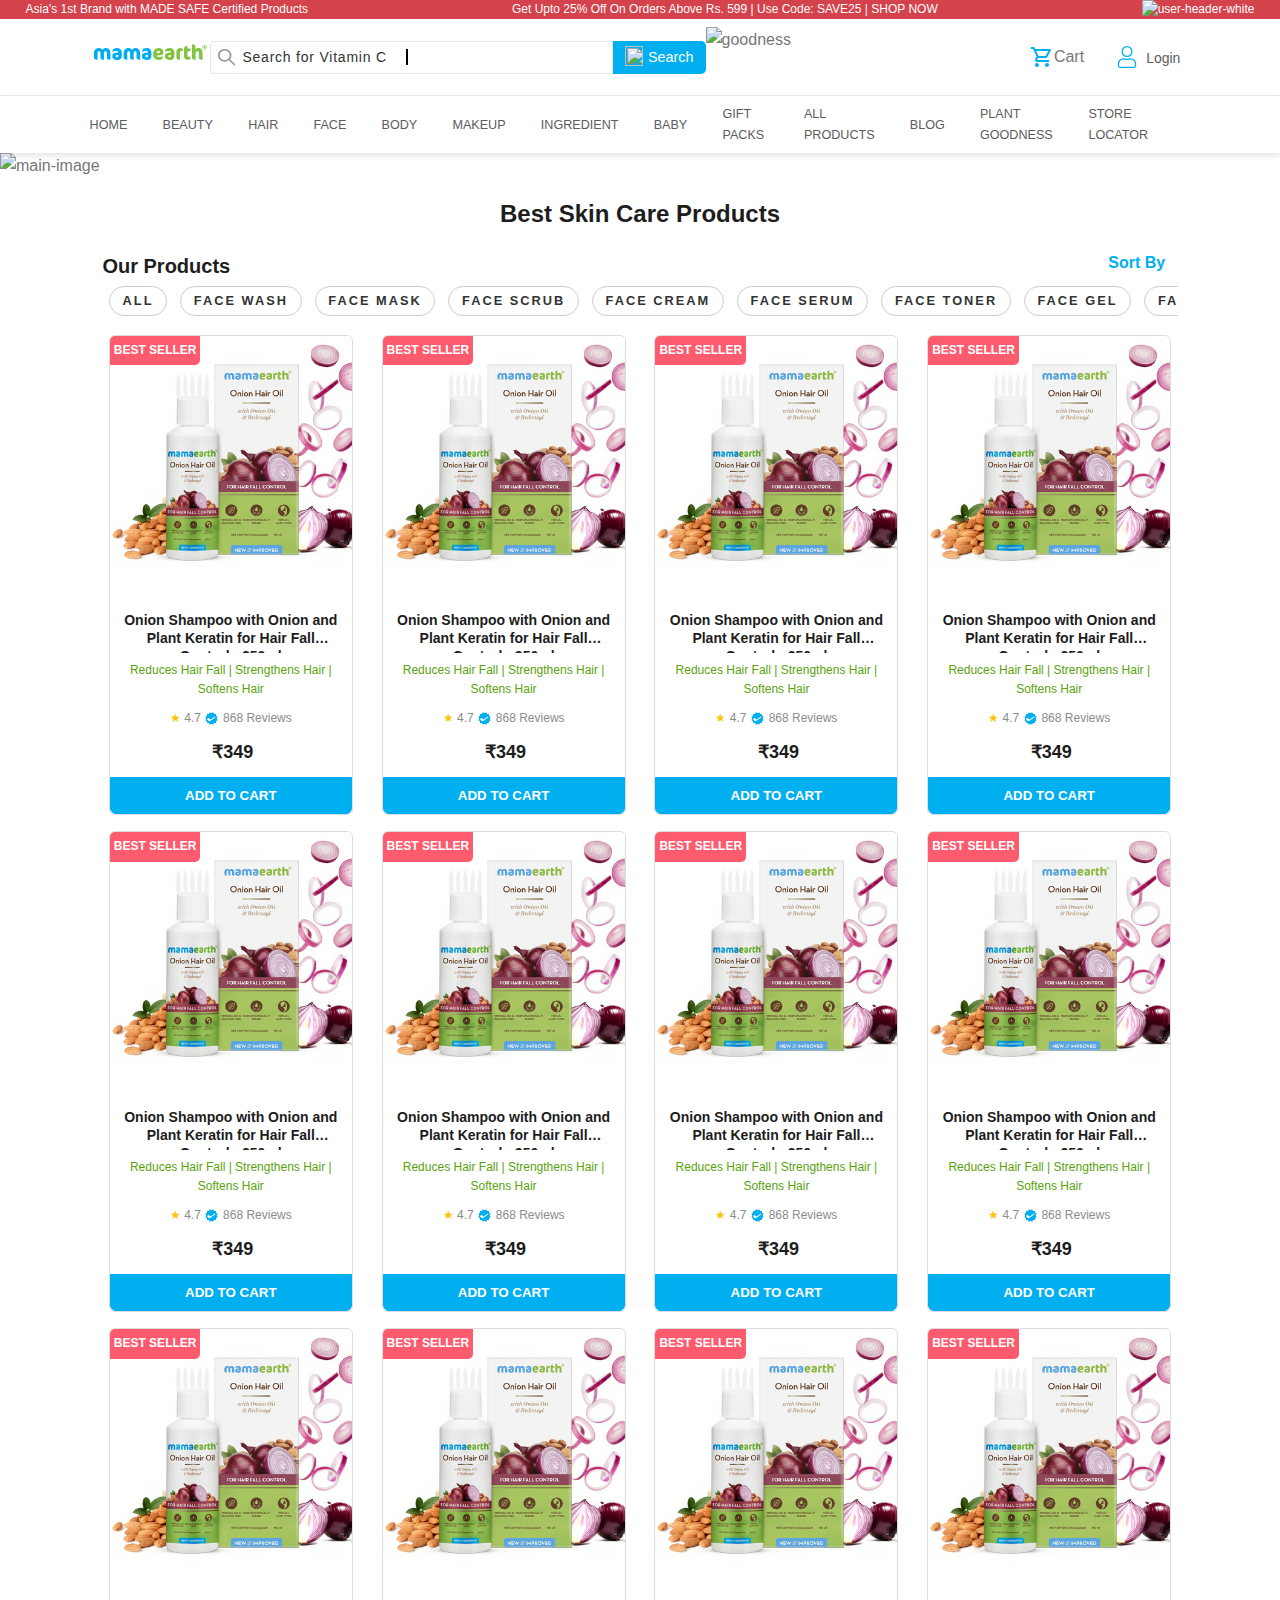
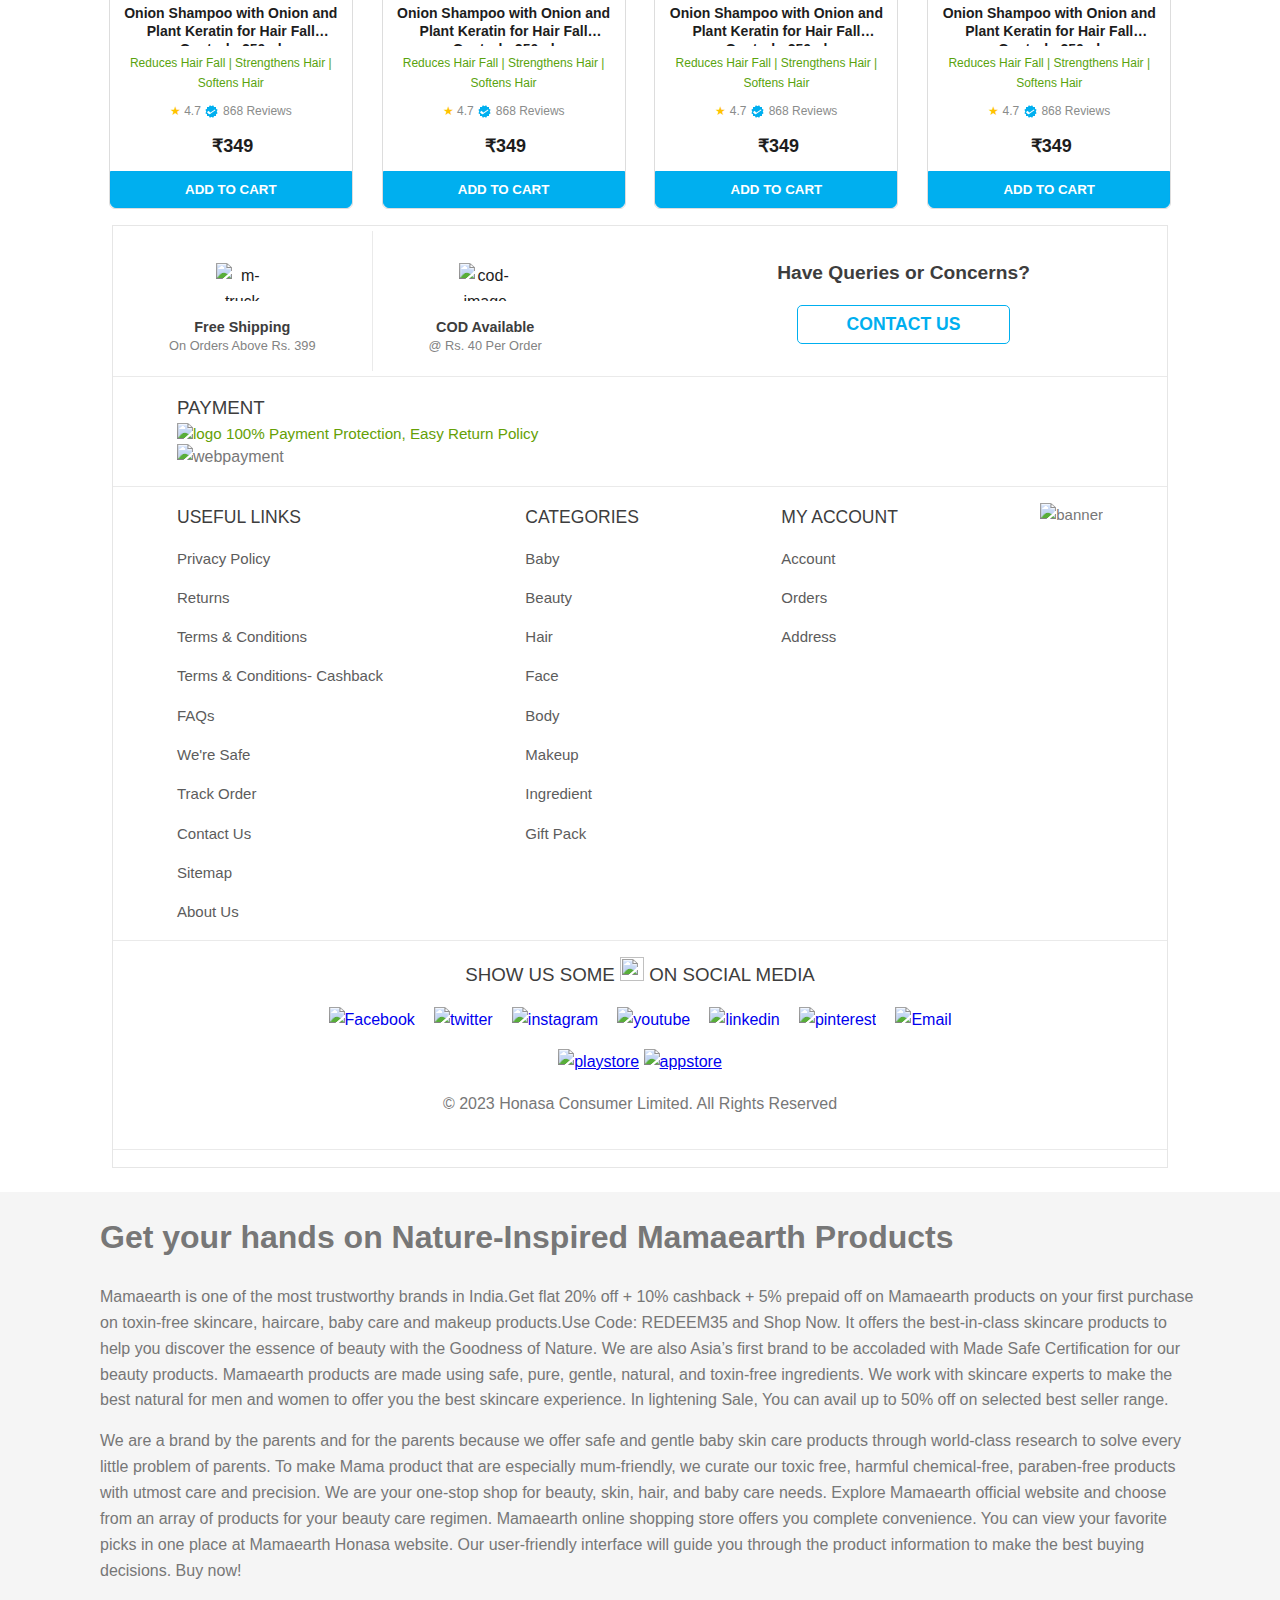
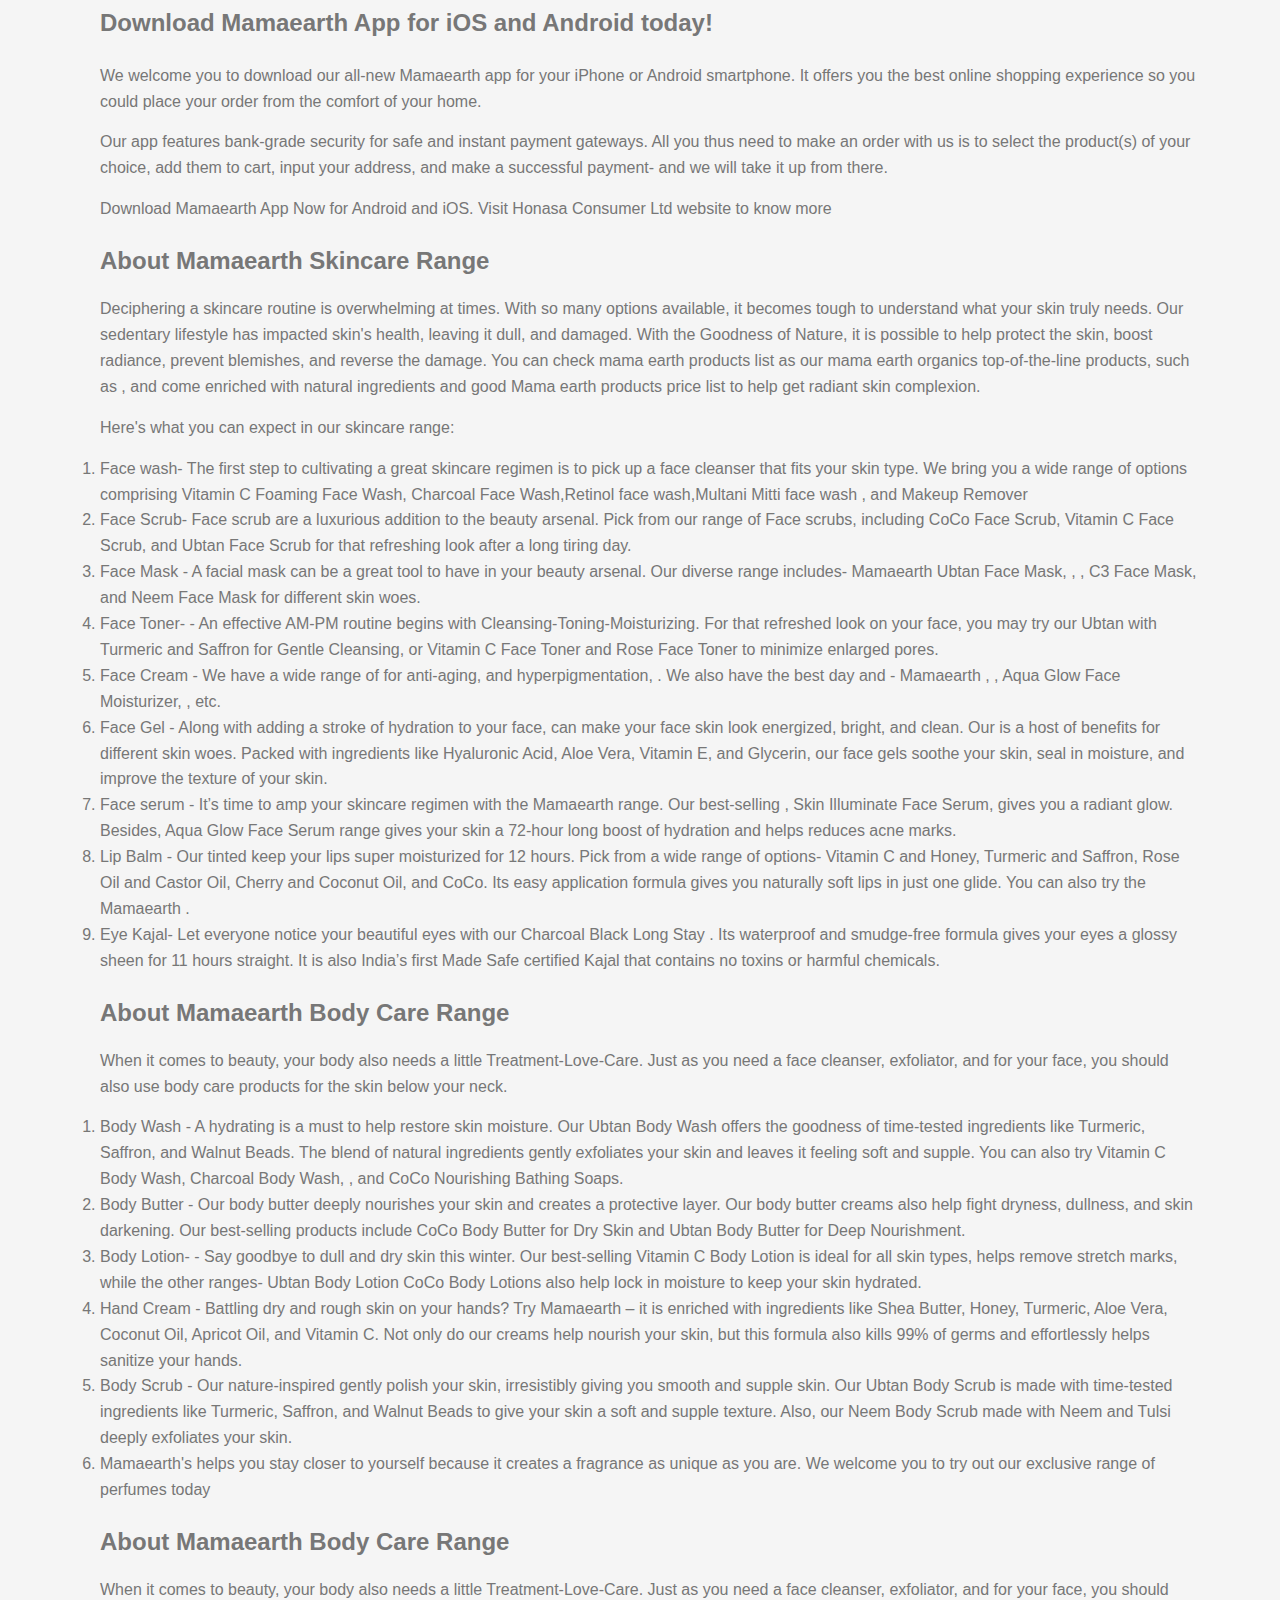
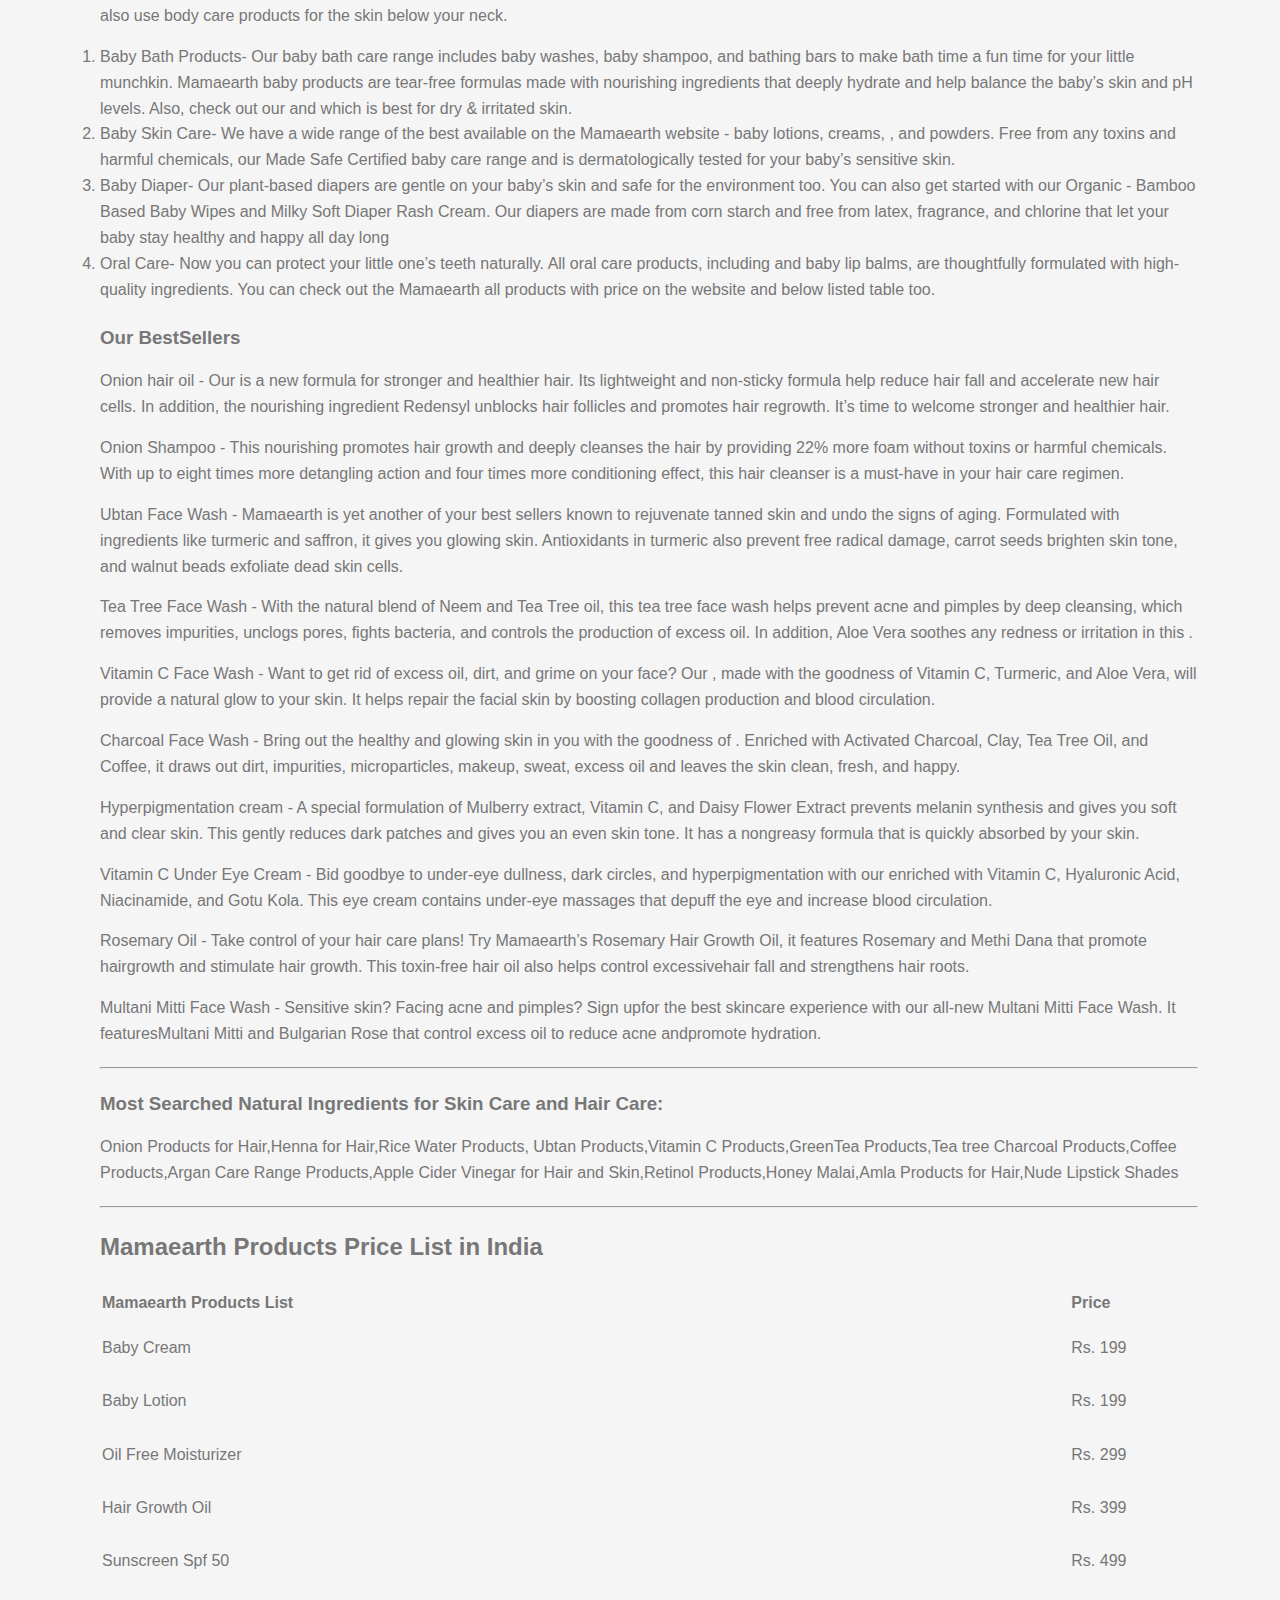
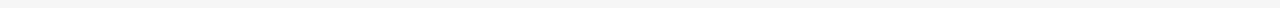
==== commit b4f849d2: "added face page" ====
--- a/face.html
+++ b/face.html
@@ -59,24 +59,227 @@
     <div class="below-nav">
             <ul>
                 <li class="some-change"><a href="index.html"></a>HOME</li>
-                <li class="some-change"><a href="#"></a>BEAUTY</li>
-                <li class="some-change"><a href="#"></a>HAIR</li>
-                <li class="some-change"><a href="#"></a>FACE</li>
-                <li class="some-change"><a href="#"></a>BODY</li>
-                <li class="some-change"><a href="#"></a>MAKEUP</li>
-                <li class="some-change"><a href="#"></a>INGREDIENT</li>
-                <li class="some-change"><a href="#"></a>BABY</li>
-                <li class="some-change"><a href="#"></a>GIFT PACKS</li>
-                <li class="some-change"><a href="#"></a>ALL PRODUCTS</li>
-                <li class="some-change"><a href="#"></a>BLOG</li>
-                <li class="some-change"><a href="#"></a>PLANT GOODNESS</li>
-                <li class="some-change"><a href="#"></a>STORE LOCATOR</li>
-            </ul>
+                <li class="some-change">
+                  <a href="#">BEAUTY</a>
+                  <div class="dropdown_box ">
+                      <div class="dropdown_box_list">
+                          <h2>Explore</h2>
+                          <ul>
+                              <li><a href="">New Launches</a></li>
+                              <li><a href="">Best Sellers</a></li>
+                              <li><a href="">Combos</a></li>
+                              <li><a href="">Gift Packs</a></li>
+                          </ul>
+                      </div>
+                      <div class="dropdown_box_list">
+                          <h2><a href="">Beauty</a></h2>
+                          <ul>
+                              <li><a href="">Makup</a></li>
+                              <li><a href="">Fragrance</a></li>
+                              <li><a href="">Facial Kits</a></li>
+                          </ul>
+                      </div>
+                      <a href="#">See All</a>
+                  </div>
+              </li>
+              <li class="some-change">
+                  <a href="#">HAIR</a>
+                  <div class="dropdown_box ">
+                      <div class="dropdown_box_list">
+                          <h2>Explore</h2>
+                          <ul>
+                              <li><a href="">New Launches</a></li>
+                              <li><a href="">Best Sellers</a></li>
+                              <li><a href="">Combos</a></li>
+                              <li><a href="">Gift Packs</a></li>
+                          </ul>
+                      </div>
+                      <div class="dropdown_box_list">
+                          <h2><a href="">Hair</a></h2>
+                          <ul>
+                              <li><a href="">Shampoo</a></li>
+                              <li><a href="">Conditioner</a></li>
+                              <li><a href="">Hair Oil</a></li>
+                              <li><a href="">Hair Mask</a></li>
+                              <li><a href="">Hair Serum</a></li>
+                              <li><a href="">Hair Oil Booster</a></li>
+                          </ul>
+                      </div>
+                      <a href="#">See All</a>
+                  </div>
+              </li>
+              <li class="some-change">
+                  <a href="#">FACE</a>
+                  <div class="dropdown_box ">
+                      <div class="dropdown_box_list">
+                          <h2>Explore</h2>
+                          <ul>
+                              <li><a href="">New Launches</a></li>
+                              <li><a href="">Best Sellers</a></li>
+                              <li><a href="">Combos</a></li>
+                              <li><a href="">Gift Packs</a></li>
+                          </ul>
+                      </div>
+                      <div class="dropdown_box_list">
+                          <h2><a href="">Face</a></h2>
+                          <ul>
+                              <li><a href="">Face Wash</a></li>
+                              <li><a href="">Face Mask</a></li>
+                              <li><a href="">Face Cream</a></li>
+                              <li><a href="">Face Serum</a></li>
+                              <li><a href="">Face Scrub</a></li>
+                              <li><a href="">Face Toner</a></li>
+                              <li><a href="">Face Gel</a></li>
+                              <li><a href="">Face Sheet Mask</a></li>
+                              <li><a href="">Face Moisturizer</a></li>
+                          </ul>
+                      </div>
+                      <a href="#">See All</a>
+                  </div>
+              </li>
+              <li class="some-change">
+                  <a href="#">BODY</a>
+                  <div class="dropdown_box ">
+                      <div class="dropdown_box_list">
+                          <h2>Explore</h2>
+                          <ul>
+                              <li><a href="">New Launches</a></li>
+                              <li><a href="">Best Sellers</a></li>
+                              <li><a href="">Combos</a></li>
+                              <li><a href="">Gift Packs</a></li>
+                          </ul>
+                      </div>
+                      <div class="dropdown_box_list">
+                          <h2>Body</h2>
+                          <ul>
+                              <li><a href="">Body Lotion</a></li>
+                              <li><a href="">Underarm Cream</a></li>
+                              <li><a href="">Body Scrub</a></li>
+                              <li><a href="">Hand Cream</a></li>
+                              <li><a href="">Body Wash</a></li>
+                              <li><a href="">Body Soap</a></li>
+                          </ul>
+                      </div>
+                      <a href="#">See All</a>
+                  </div>
+              </li>
+              <li class="some-change">
+                  <a href="#">MAKEUP</a>
+                  <div class="dropdown_box ">
+                      <div class="dropdown_box_list">
+                          <h2>Explore</h2>
+                          <ul>
+                              <li><a href="">New Launches</a></li>
+                              <li><a href="">Best Sellers</a></li>
+                              <li><a href="">Combos</a></li>
+                              <li><a href="">Gift Packs</a></li>
+                          </ul>
+                      </div>
+                      <div class="dropdown_box_list">
+                          <h2>Makeup</h2>
+                          <ul>
+                              <li><a href="">Lipsticks</a></li>
+                              <li><a href="">Lip Balm</a></li>
+                              <li><a href="">Foundation</a></li>
+                              <li><a href="">Kajal</a></li>
+                              <li><a href="">Compact</a></li>
+                              <li><a href="">Concealer</a></li>
+                              <li><a href="">See All</a></li>
+                          </ul>
+                      </div>
+                      <a href="#">See All</a>
+                  </div>
+
+              </li>
+              <li class="some-change">
+                  <a href="#">INGREDIENT</a>
+                  <div class="dropdown_box ">
+                      <div class="dropdown_box_list">
+                          <h2>Explore</h2>
+                          <ul>
+                              <li><a href="">New Launches</a></li>
+                              <li><a href="">Best Sellers</a></li>
+                              <li><a href="">Combos</a></li>
+                              <li><a href="">Gift Packs</a></li>
+                          </ul>
+                      </div>
+                      <div class="dropdown_box_list">
+                          <h2>Ingredient</h2>
+                          <ul>
+                              <li><a href="">Onion</a></li>
+                              <li><a href="">Henna</a></li>
+                              <li><a href="">Rice</a></li>
+                              <li><a href="">Ubtan</a></li>
+                              <li><a href="">Vitamin C</a></li>
+                              <li><a href="">Tea</a></li>
+                              <li><a href="">Tea Tree</a></li>
+                              <li><a href="">Aqua</a></li>
+                              <li><a href="">Bhringmla</a></li>
+                              <li><a href="">Charcoal</a></li>
+                              <li><a href="">Coco</a></li>
+                              <li><a href="">Argan</a></li>
+                              <li><a href="">Apple Cider Vineger</a></li>
+                              <li><a href="">Retinol</a></li>
+                              <li><a href="">Honey Malai</a></li>
+
+                          </ul>
+                      </div>
+                      <a href="#">See All</a>
+                  </div>
+              </li>
+              <li class="some-change">
+                  <a href="#">BABY</a>
+                  <div class="dropdown_box ">
+                      <div class="dropdown_box_list">
+                          <h2>Explore</h2>
+                          <ul>
+                              <li><a href="">New Launches</a></li>
+                              <li><a href="">Best Sellers</a></li>
+                              <li><a href="">Combos</a></li>
+                              <li><a href="">Gift Packs</a></li>
+                          </ul>
+                      </div>
+                      <div class="dropdown_box_list">
+                          <h2>Baby</h2>
+                          <ul>
+                              <li><a href="">Baby Shampoo</a></li>
+                              <li><a href="">Baby Oralcare</a></li>
+                              <li><a href="">Baby Oil</a></li>
+                              <li><a href="">Baby Skin</a></li>
+                              <li><a href="">Baby Bath</a></li>
+                              <li><a href="">Baby Body Lotion</a></li>
+                          </ul>
+                      </div>
+                      <a href="#">See All</a>
+                  </div>
+              </li>
+              <li class="some-change">
+                  <a href="#">GIFT PACKS</a>
+                  <div class="dropdown_box ">
+                      <div class="dropdown_box_list">
+                          <h2>Explore</h2>
+                          <ul>
+                              <li><a href="">New Launches</a></li>
+                              <li><a href="">Best Sellers</a></li>
+                              <li><a href="">Combos</a></li>
+                              <li><a href="">Gift Packs</a></li>
+                          </ul>
+                      </div>
+                      <a href="#">See All</a>
+                  </div>
+              </li>
+              <li class="some-change">
+                  <a href="#">ALL PRODUCTS</a>
+              </li>
+              <li class="some-change"> <a href="#">BLOG</a></li>
+              <li class="some-change"><a href="#">PLANT GOODNESS</a></li>
+              <li class="some-change"><a href="#">STORE LOCATOR</a></li>
+          </ul>
     </div>
     
 </div>
 <!-- landingpage -->
-<div class="landing-page">
+<div class="page_banner">
     <img src="https://images.ctfassets.net/66mrrren2unf/7elfSprzP48gMs3NWTM2hd/f29935aaca0b7ce7a9b921b0b5485968/desktop__16_.jpg?q=40" alt="main-image">
     
 </div>
@@ -84,17 +287,6 @@
 <div class="Page_title">
     <h1>Best Skin Care Products</h1>
 </div>
-
-<section class="product-section">
-    <div class="best-seller-section">
-        <div class="seller">
-
-        </div>
-    </div>
-</section>
-<class="best-seller-section"></div>
-
-
 
 
     <div class="products_sortby">
@@ -450,8 +642,12 @@
         </div>
       </a>
     </div>
-    <footerU >
-        
+
+
+    <!-- Start of Upper Footer-->
+
+
+    <div class="upper_footer" >
         <div class="container2">
             <div class="service-feature1">
                 
@@ -479,11 +675,11 @@
 
             </div>
 
-            <div class="servive-feature2">
-                <div>
+            <div class="service-feature2">
+              
                     <h3>Have Queries or Concerns?</h3>
                     <button class="contact">Contact us</button>
-                </div>
+           
             </div>
         </div>
 
@@ -503,9 +699,9 @@
 
 
         <div class="footer-nav">
-            <div class="link-conatiner">
+            <div class="link-container">
                 <div class="link-col">
-                    <h3 class="heading-sc">useful link</h3>
+                    <h3 class="heading-sc">useful links</h3>
                 
                     <ul class="list">
                         <li class="Li-sc"><a href="#">Privacy Policy</a></li>
@@ -555,7 +751,7 @@
         </div>
         </div>
 
-        <div class="social-conatiner">
+        <div class="social-container">
             <div class="one-uppercontainer">
                 <h3 class="Head-heart">SHOW US SOME <span class="heart-icon" style="display: inline-block;"><img loading="lazy" src="https://images.mamaearth.in/svg/heart-red.svg" style="height: 1.5rem; width: 1.5rem;"></span> ON SOCIAL MEDIA</h3>
 
@@ -580,11 +776,11 @@
 
         </div>
 
-    </footerU>
+      </div>
 
 
 <!--last footer  -->
-    <footer class="footer">
+    <div class="lower_footer">
 
 
         <div class="container">
@@ -722,7 +918,7 @@
         </div>
 
 
-    </footer>
+      </div>
 </body>
 
 </html>
--- a/face.css
+++ b/face.css
@@ -271,7 +271,7 @@
 /* ---------------- BELOW NAV -------------------------*/
 
 .below-nav {
-  padding: 0.5rem 7vw;
+  padding: 0 7vw;
   border-top: 1px solid rgb(234, 234, 234);
   box-shadow: rgba(0, 0, 0, 0.1) 0px 3px 6px;
 }
@@ -291,82 +291,248 @@
   color: rgb(92, 92, 92);
   margin-right: 2.2rem;
   cursor: pointer;
+  text-decoration: none;
+  height: 100%;
+  padding: 0.5rem 0;
+}
+.some-change a {
+  text-decoration: none;
+  color: rgb(92, 92, 92);
 }
 .some-change:hover,
 .some-change:active {
   color: rgb(0, 175, 239);
 }
 
-/* ---------------------landing page---------------- */
-.landing-page img {
+/* Dropdown CSS starts here */
+
+.dropdown_box {
+  display: flex;
+  gap: 12px;
+  transform: translateX(-22%);
+  align-items: flex-start;
+  background: 0% 0% no-repeat padding-box padding-box rgb(255, 255, 255);
+  box-shadow: rgba(0, 0, 0, 0.25) 0px 8px 16px 0;
+  border-top: 3px solid rgb(0, 175, 239);
+  z-index: 99;
+  position: absolute;
+  padding: 1.25rem 1.5rem;
+  margin-top: 6px;
+  display: none;
+}
+.dropdown_box > a {
+  text-decoration: none;
+  color: rgb(0, 175, 239);
+  font-size: 0.9rem;
+  font-weight: 500;
+  line-height: 1.4em;
+  border-left: 2px solid rgb(234, 234, 234);
+  padding-left: 1.25rem;
+}
+.dropdown_box_list:not(:first-child) {
+  border-left: 2px solid rgb(234, 234, 234);
+  padding-left: 1.25rem;
+}
+
+.dropdown_box_list {
+  display: flex;
+  flex-direction: column;
+  align-items: flex-start;
+  padding-right: 2rem;
+  gap: 1rem;
+}
+.dropdown_box_list h2,
+.dropdown_box_list h2 a {
+  font-size: 1rem !important;
+  font-weight: 500 !important;
+  line-height: 1.4em !important;
+  color: rgb(29, 29, 29) !important;
+  text-decoration: none;
+}
+.dropdown_box_list ul {
+  display: flex;
+  flex-direction: column;
+  align-items: flex-start;
+  gap: 1rem;
+}
+
+.dropdown_box_list li a {
+  margin-top: 1rem;
+  color: rgb(152, 152, 152);
+  font-size: 0.8rem;
+  font-weight: 500;
+  text-transform: capitalize;
+  text-decoration: none;
+}
+.dropdown_box_list li a:hover {
+  color: rgb(92, 92, 92);
+}
+
+.some-change:hover .dropdown_box {
+  display: flex;
+}
+
+/* ---------------------Banner of the Page---------------- */
+.page_banner img {
   width: 100%;
-  height: 400px;
   object-fit: cover;
 }
 
 /* --------------------F00TER SECTION----------------------- */
-
+.upper_footer {
+  margin: 1rem 7rem 1.5rem 7rem;
+  border: 1px solid rgb(230, 230, 230);
+}
 .container2 {
-  width: 100%;
-  display: flex;
-  align-items: center;
-  justify-content: space-around;
-  padding: 0 40px;
+  display: flex;
+  align-items: center;
 }
 
 .service-feature1 {
   display: flex;
-  align-items: center;
-  height: 40vh;
+  width: 50%;
 }
 
 .feature-left1 {
   display: flex;
   flex-direction: column;
-  gap: 10px;
-}
-
+  -webkit-box-pack: center;
+  justify-content: center;
+  padding: 1rem 3.5rem;
+  text-align: center;
+  border-right: 1px solid rgb(234, 234, 234);
+  -webkit-box-align: center;
+  align-items: center;
+}
+.service-feature1 h3 {
+  color: rgb(61, 61, 61);
+  font-weight: 700;
+  font-size: 0.9rem;
+  line-height: 1.4em;
+}
+.service-feature1 p {
+  margin-top: 0.5rem;
+  color: rgb(131, 131, 131);
+  font-size: 0.8rem;
+  font-weight: 400;
+  line-height: 1.4em;
+  white-space: nowrap;
+  margin: 0px;
+}
 .feature-left2 {
   display: flex;
   flex-direction: column;
-  gap: 10px;
-  margin-left: 50px;
+  -webkit-box-pack: center;
+  justify-content: center;
+  padding: 1rem 3.5rem;
+  text-align: center;
+
+  -webkit-box-align: center;
+  align-items: center;
+  max-width: 290px;
 }
 
 .contact {
-  border: 1px solid rgb(1, 168, 230);
+  color: rgb(0, 175, 239);
+  font-size: 1.1rem;
+  padding: 0.5rem 3rem;
   text-transform: uppercase;
   font-weight: 600;
-  font-size: 16px;
-  color: rgb(0, 175, 239);
   border-radius: 5px;
-  background-color: transparent;
-  padding: 0.5rem 1.5rem;
-  margin: 20px;
+  appearance: none;
+  outline: none;
+  cursor: pointer;
+  overflow: visible;
+  border: 1px solid rgb(0, 175, 239);
+  transition: 300ms ease-in-out;
+  background: transparent;
+}
+.contact:hover {
+  color: rgb(255, 255, 255);
+  background-color: rgb(0, 175, 239);
 }
 
 .service-feature2 {
-  display: flex;
-  flex-direction: column;
-  padding: 0 40px;
-}
-
+  width: 50%;
+  padding: 2rem;
+  text-align: center;
+  display: grid;
+  row-gap: 1rem;
+  place-items: center;
+}
+.service-feature2 h3 {
+  font-size: 1.2rem;
+  line-height: 1.6em;
+  color: rgb(61, 61, 61);
+  text-transform: revert;
+  font-weight: 600;
+}
+.free-shipping {
+  flex-direction: column;
+  display: flex;
+  -webkit-box-pack: center;
+  justify-content: center;
+  padding: 1rem 0px;
+  text-align: center;
+  align-items: center;
+  color: rgb(29, 29, 29);
+  line-height: 1.62;
+  align-items: center;
+}
 .free-shipping img {
+  border: 0px;
+  display: flex;
+  -webkit-box-pack: center;
+  justify-content: center;
+  -webkit-box-align: center;
+  line-height: 1.62;
+  text-align: center;
+  color: rgb(29, 29, 29);
+  width: 52px;
   height: 38px;
-  width: 52;
+}
+.cod {
+  flex-direction: column;
+  -webkit-box-pack: center;
+  justify-content: center;
+  padding: 1rem 0px;
+  text-align: center;
+  align-items: center;
+  color: rgb(29, 29, 29);
+  line-height: 1.62;
+  align-items: center;
 }
 
 .cod img {
+  order: 0px;
+  display: flex;
+  -webkit-box-pack: center;
+  justify-content: center;
+  -webkit-box-align: center;
+
+  line-height: 1.62;
+  text-align: center;
+  color: rgb(29, 29, 29);
+  width: 52px;
   height: 38px;
-  width: 52;
 }
 
 .payment-part {
   width: 100%;
   display: flex;
   flex-direction: column;
-  margin-left: 8.5rem;
-  padding: 0 40px;
+
+  border-top: 1px solid rgb(234, 234, 234);
+  border-bottom: 1px solid rgb(234, 234, 234);
+}
+.option-container {
+  align-items: flex-start;
+  margin-top: 0px;
+  padding: 1rem 1rem 1rem 0px;
+  flex: 1 1 0%;
+  margin-left: 4rem;
+  display: flex;
+  flex-direction: column;
 }
 .logoses img {
   width: 19px;
@@ -378,7 +544,6 @@
   font-size: 0.95rem;
   font-weight: 400;
   line-height: 1.4em;
-  margin-top: 0.5rem;
 }
 .headinghe {
   color: rgb(61, 61, 61);
@@ -388,33 +553,33 @@
 
 .footer-nav {
   display: flex;
-  width: max-content;
+  -webkit-box-pack: justify;
   justify-content: space-between;
   font-size: 15px;
   padding: 1rem 4rem;
-  border-top: 1px solid rgb(234, 234, 234);
 }
 .Li-sc {
   list-style: none;
+  margin-top: 15px;
 }
 .list {
-  padding: 0 6rem;
-  margin-top: 1rem;
+  list-style: none;
 }
 .Li-sc a {
   color: rgb(92, 92, 92);
+  text-decoration: none;
 }
 
 .Li-sc a:hover {
   color: rgb(0, 175, 239);
 }
 
-.link-conatiner {
-  display: flex;
-  flex-flow: wrap;
+.link-container {
+  display: flex;
   -webkit-box-pack: justify;
   justify-content: space-between;
   align-items: initial;
+  width: 100%;
 }
 
 .link-col {
@@ -429,26 +594,29 @@
   color: rgb(61, 61, 61);
   font-weight: 400;
   text-transform: uppercase;
-  padding: 0 6rem;
 }
 .link-col ul {
   display: flex;
   flex-direction: column;
-  gap: 1rem;
-}
-
-.social-conatiner {
-  display: flex;
-  flex-direction: column;
-  align-items: center;
-  gap: 2rem;
-  margin: 2rem 0;
+}
+
+.social-container {
+  text-align: center;
+  padding: 1rem 0px;
+  text-align: center;
+  border-top: 1px solid rgb(234, 234, 234);
+  border-bottom: 1px solid rgb(234, 234, 234);
+  margin-bottom: 17px;
+  flex-basis: 100%;
+  max-width: 100%;
+  display: block;
+  box-sizing: border-box;
+  flex: 0 0 auto;
 }
 
 .one-uppercontainer {
   display: flex;
   flex-direction: column;
-  gap: 1.5rem;
 }
 .Head-heart {
   color: rgb(61, 61, 61);
@@ -458,11 +626,17 @@
 
 .icon-container {
   display: flex;
-  gap: 1.5rem;
+  flex-flow: wrap;
+  -webkit-box-pack: center;
+  justify-content: center;
+  -webkit-box-align: initial;
+  align-items: initial;
+  text-align: center;
+  margin-block: 1rem;
+  gap: 1.2rem;
 }
 
 .app-icon-wrap {
-  margin-left: 0.7rem;
 }
 
 .img-photo img {
@@ -470,7 +644,7 @@
   width: 150px;
 }
 
-.footer {
+.lower_footer {
   background-color: #f5f5f5;
   width: 100%;
   color: rgb(119, 119, 119);
@@ -506,3 +680,9 @@
   font-weight: bold;
   text-align: -internal-center;
 }
+
+.copyright-container {
+  text-align: center;
+  padding: 1rem 0px;
+  font-weight: 400;
+}
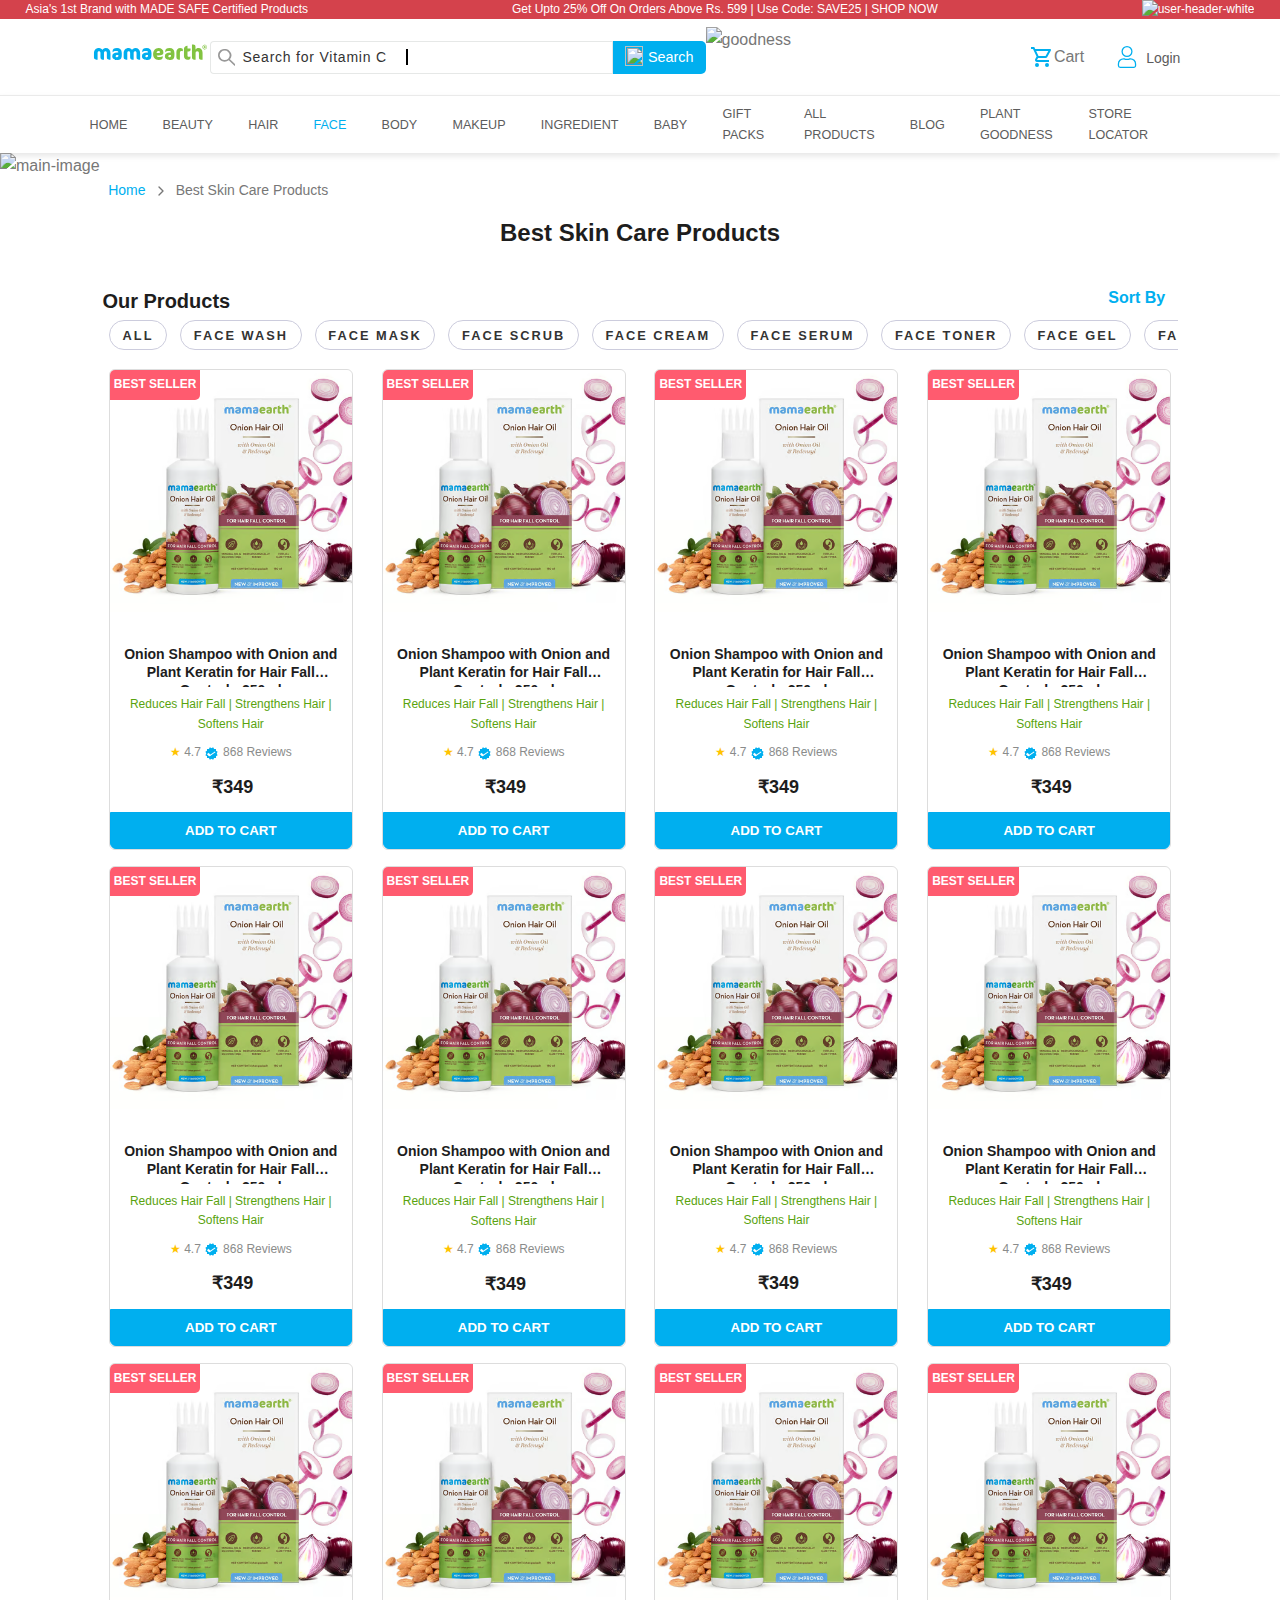
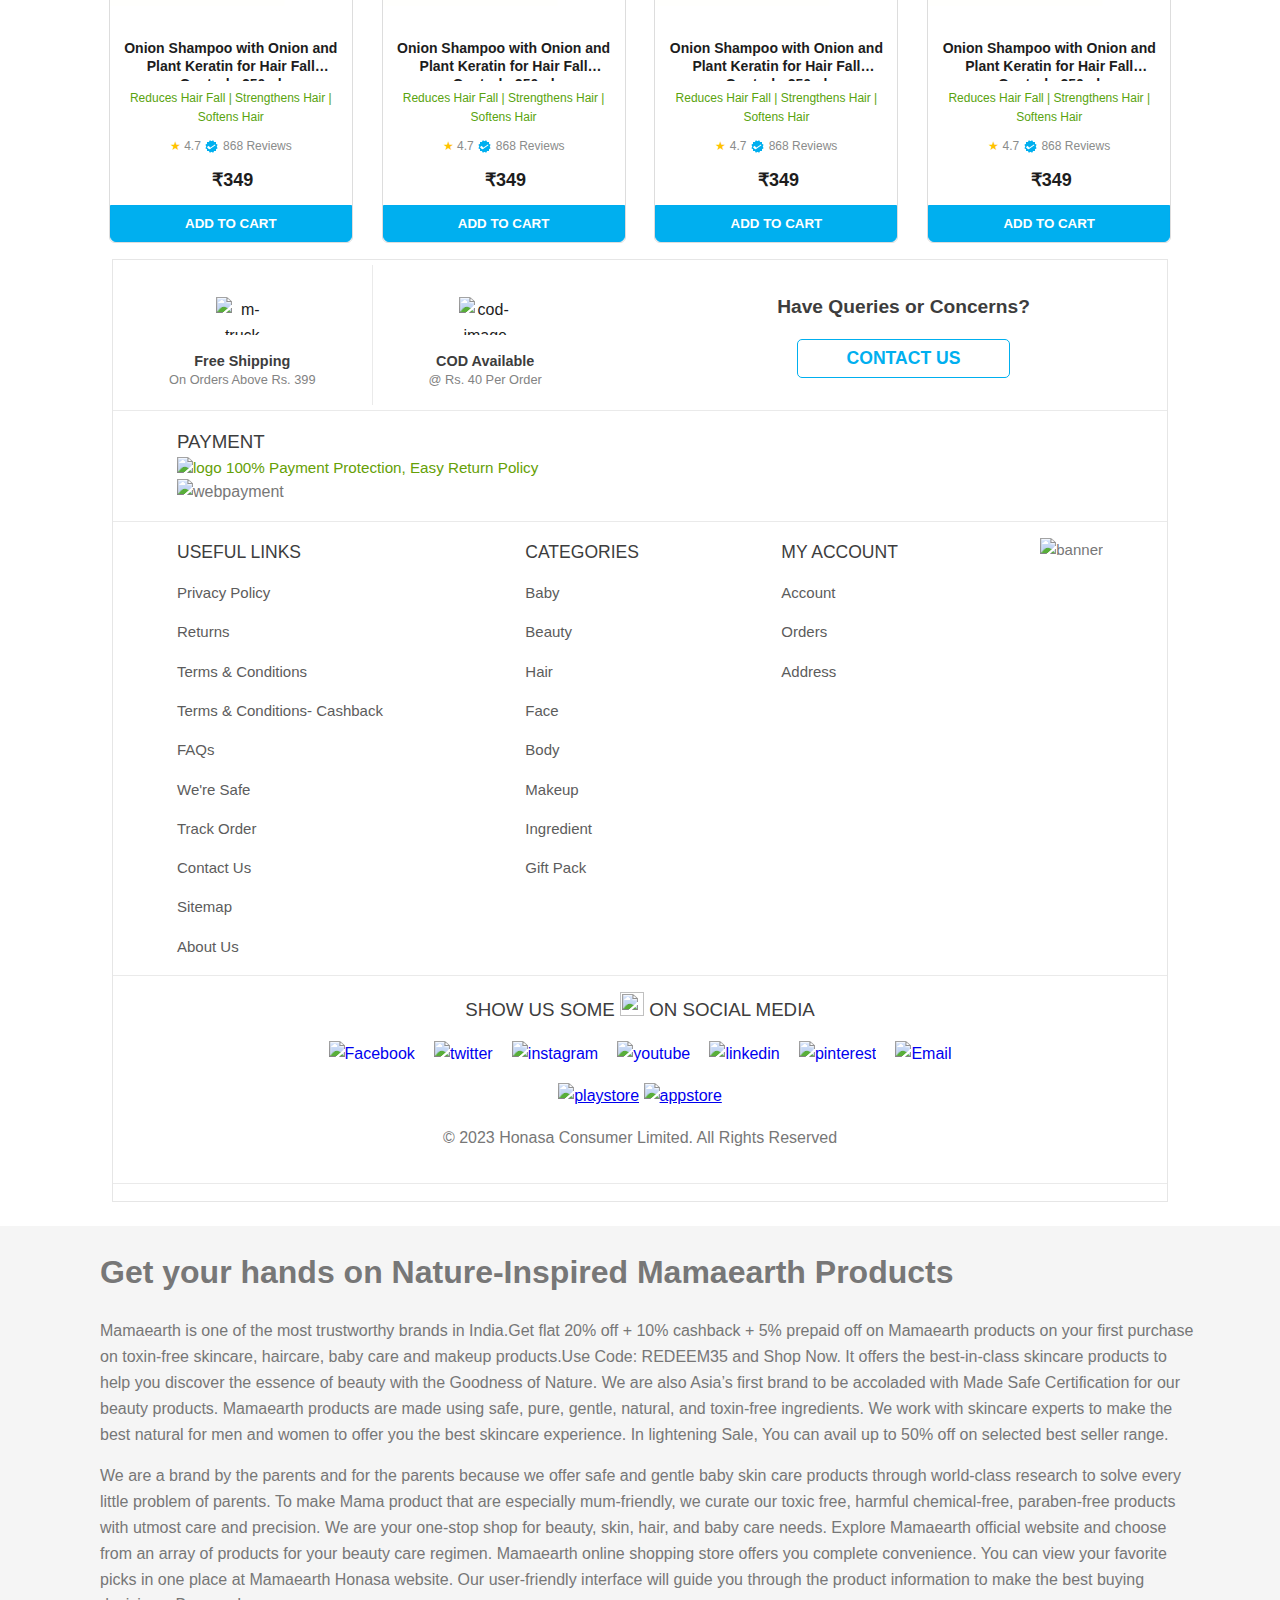
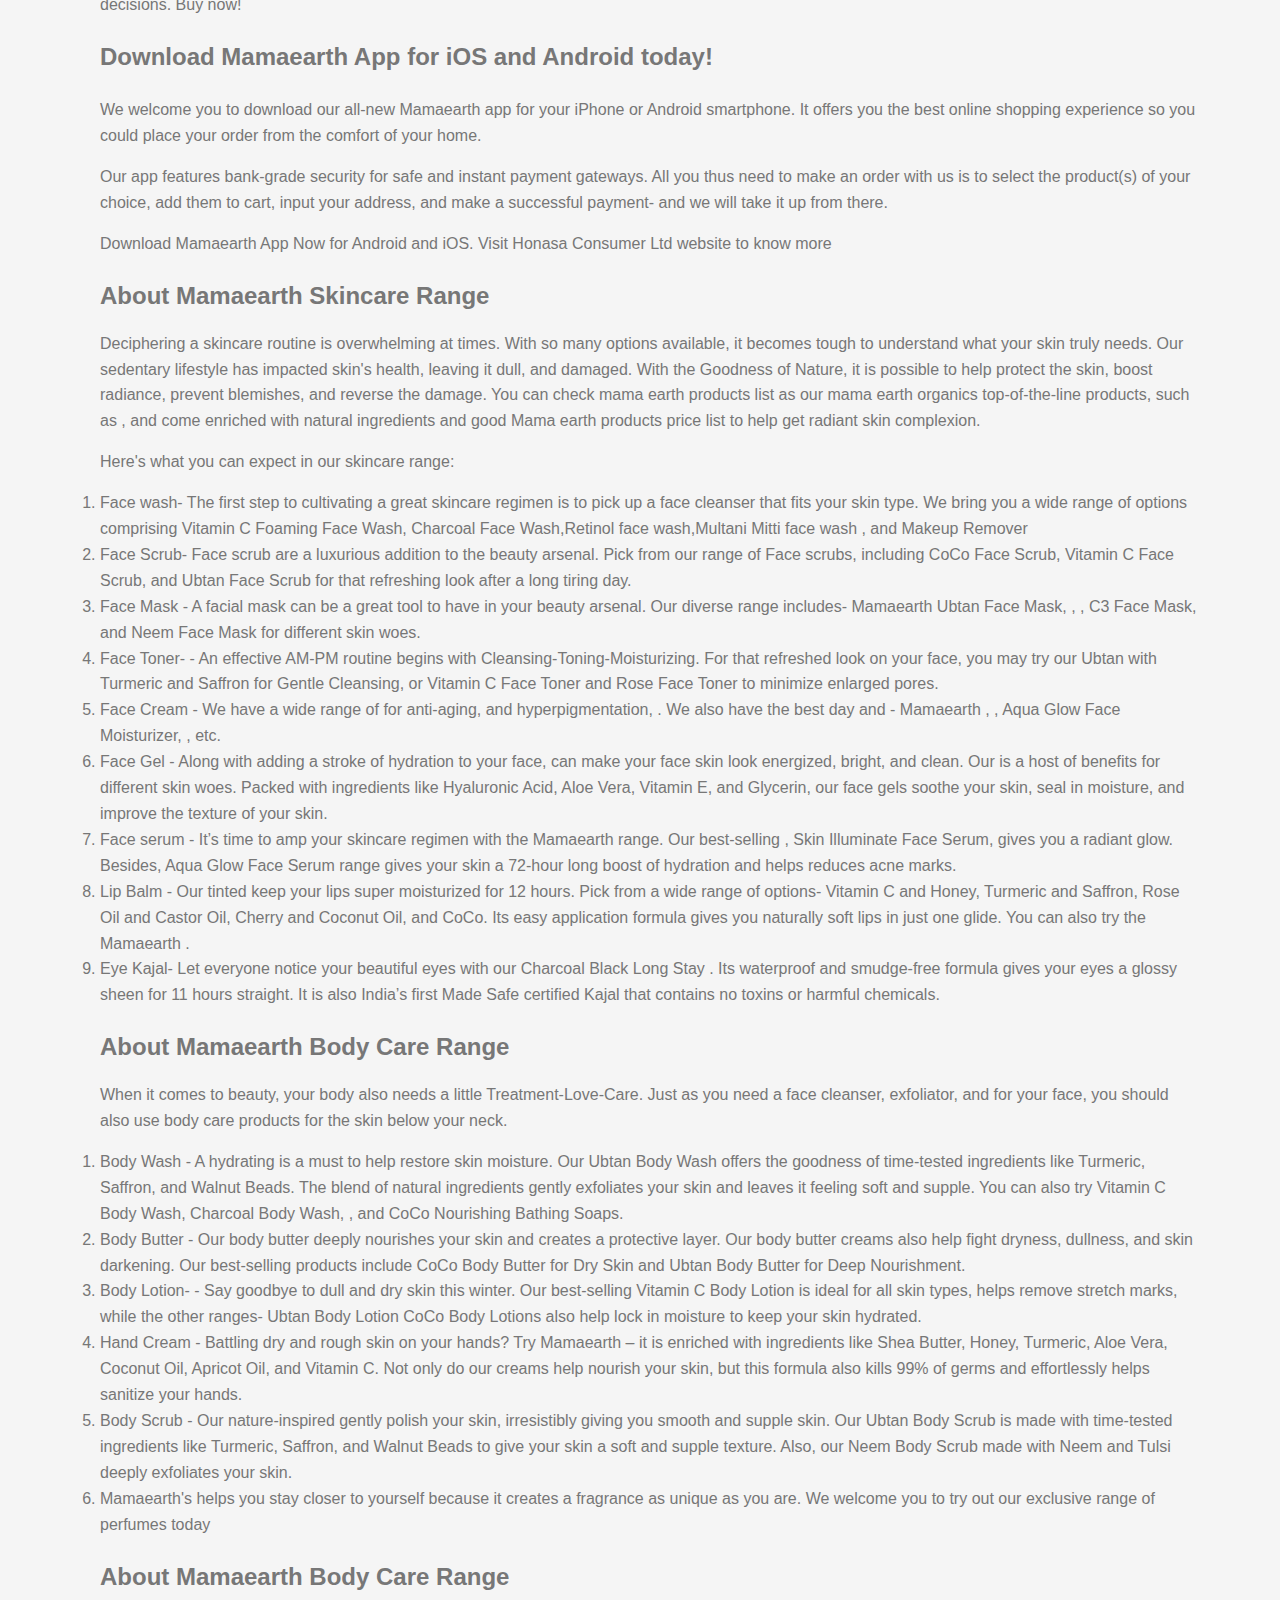
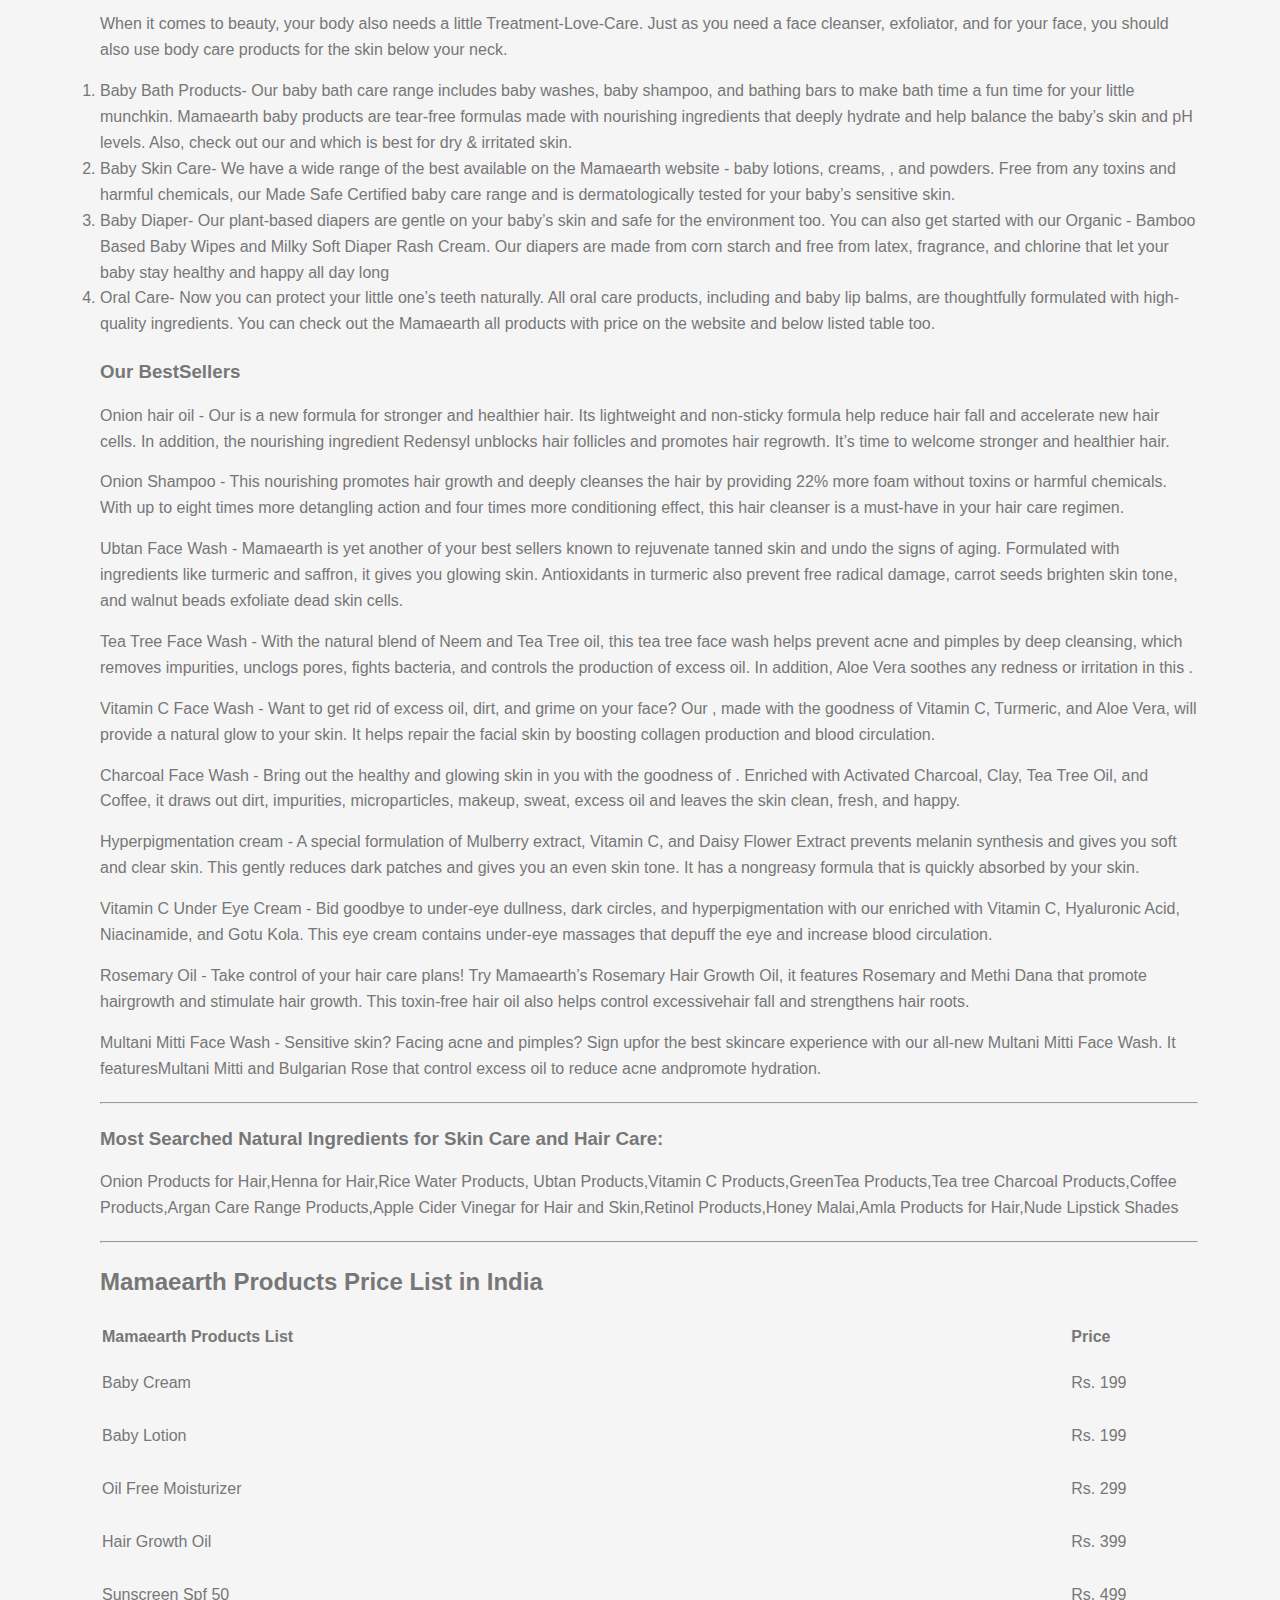
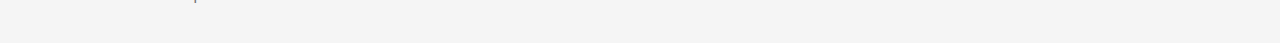
==== commit d6b27c51: "finalized face page and general category css" ====
--- a/face.html
+++ b/face.html
@@ -4,7 +4,7 @@
     <meta charset="UTF-8" />
     <meta name="viewport" content="width=device-width, initial-scale=1.0" />
     <title>Document</title>
-    <link rel="stylesheet" href="face.css" />
+    <link rel="stylesheet" href="category_page.css" />
     <link rel="stylesheet" href="card.css" />
     <link rel="stylesheet" href="dropdown.css" />
   </head>
@@ -109,7 +109,7 @@
                   </div>
               </li>
               <li class="some-change">
-                  <a href="#">FACE</a>
+                  <a href="#" class="active_page">FACE</a>
                   <div class="dropdown_box ">
                       <div class="dropdown_box_list">
                           <h2>Explore</h2>
@@ -284,6 +284,10 @@
     
 </div>
 
+<div class="page_path">
+  <span><a href="index.html">Home </a></span><i fill="currentColor" class="breadcrumb-icon" style="display: inline-block;"><svg xmlns="http://www.w3.org/2000/svg" fill="none" viewBox="0 0 24 24" height="1rem" width="1rem" stroke="currentColor" stroke-width="2" stroke-linecap="round" stroke-linejoin="round"><polyline points="9 18 15 12 9 6"></polyline></svg></i><span> Best Skin Care Products</span>
+</div>
+
 <div class="Page_title">
     <h1>Best Skin Care Products</h1>
 </div>
--- a/category_page.css
+++ b/category_page.css
@@ -0,0 +1,711 @@
+* {
+  box-sizing: border-box;
+  padding: 0;
+  margin: 0;
+  font-family: "Open Sans", sans-serif;
+}
+body {
+  line-height: 1.62;
+  background-color: rgb(255, 255, 255);
+  color: rgb(119, 119, 119);
+  overflow-x: hidden;
+}
+.Page_title {
+  margin: 0 8vw;
+  text-align: center;
+  color: rgb(29, 29, 29);
+
+  margin: 0rem 0 1rem 0px;
+}
+.Page_title h1 {
+  display: block;
+  margin-block-start: 0.5em;
+  margin-block-end: 0.5em;
+  margin-inline-start: 0px;
+  margin-inline-end: 0px;
+  font-size: 24px;
+  font-weight: bold;
+}
+.products_sortby {
+  padding: 0 8vw;
+  display: flex;
+  justify-content: space-between;
+  display: flex;
+  -webkit-box-pack: justify;
+  justify-content: space-between;
+  margin: 2rem 0.5rem 0rem 0rem;
+}
+.our_products {
+  color: rgb(29, 29, 29);
+  font-size: 20px;
+  font-weight: 600;
+}
+.dropbtn img {
+  vertical-align: middle;
+}
+.button_tags {
+  margin-top: 10px;
+  display: flex;
+  overflow-x: auto;
+  margin-top: 10px;
+  white-space: nowrap;
+  margin: 0 8vw;
+}
+.button_tags::-webkit-scrollbar {
+  overflow-x: hidden;
+}
+.filter_tag {
+  display: inline;
+  font-size: 0.8rem;
+  padding: 0.4rem 0.8rem;
+  margin: 0.2rem 0.4rem;
+  color: rgb(51, 51, 51);
+  border: 1px solid rgb(204, 204, 221);
+  background-color: white;
+  border-radius: 10rem;
+  transition: all 0.2s ease-in-out 0s;
+  letter-spacing: 2px;
+  text-align: center;
+  font-weight: 600;
+  transition: all 0.2s ease-in-out 0s;
+  text-transform: uppercase;
+}
+.filter_tag:hover {
+  color: rgb(0, 175, 239);
+  border: 1px solid rgb(0, 175, 239);
+  background-color: rgba(0, 175, 239, 0.05);
+}
+.Product_container {
+  display: grid;
+  grid-template-columns: 1fr 1fr 1fr 1fr;
+  gap: 1rem;
+  margin-top: 1rem;
+}
+.Product_container a {
+  text-decoration: none;
+  color: rgb(138, 140, 139);
+}
+@media screen and (min-width: 1200px) {
+  .Product_container {
+    padding: 0px 8vw;
+  }
+}
+@media screen and (max-width: 770px) {
+  .Product_container {
+    grid-template-columns: 1fr 1fr;
+  }
+}
+
+/* 
+header and footer css */
+
+.Upper_links {
+  background-color: rgb(212, 66, 76);
+  -webkit-box-align: center;
+  align-items: center;
+  display: flex;
+  flex-direction: row;
+  -webkit-box-pack: justify;
+  justify-content: space-between;
+  padding-left: 2vw;
+  padding-right: 2vw;
+  align-items: center;
+  color: rgb(255, 255, 255);
+  font-size: 12px;
+}
+.Upper_links a {
+  text-decoration: none;
+  color: rgb(255, 255, 255);
+}
+.header {
+  position: sticky;
+  top: 0;
+  z-index: 5;
+  background-color: white;
+}
+
+.upper-nav {
+  display: flex;
+  -webkit-box-pack: justify;
+  justify-content: space-between;
+  -webkit-box-align: center;
+  align-items: center;
+  padding: 0.5rem 7vw;
+}
+.logo {
+  margin-left: 0;
+  user-select: none;
+  text-decoration: none;
+  cursor: pointer;
+  color: rgb(138, 140, 139);
+}
+.search {
+  position: relative;
+  cursor: pointer;
+  width: 50%;
+  display: flex;
+}
+.search_glass {
+  display: flex;
+  padding: 7px;
+  -webkit-box-align: center;
+  align-items: center;
+  line-height: 20px;
+  border-top: 1px solid rgb(230, 232, 231);
+  border-bottom: 1px solid rgb(230, 232, 231);
+  border-left: 1px solid rgb(230, 232, 231);
+  border-image: initial;
+  border-top-left-radius: 4px;
+  border-bottom-left-radius: 4px;
+  border-right: none;
+  font-weight: 500;
+  color: rgb(119, 119, 119);
+}
+.search_glass svg {
+  overflow: hidden;
+  vertical-align: middle;
+  width: 17.82;
+  height: 16.834;
+}
+
+.search input {
+  border-style: solid;
+  border-color: rgb(230, 232, 231);
+  border-image: initial;
+  border-width: 1px 1px 1px 0px;
+  width: 100%;
+  display: flex;
+  -webkit-box-align: center;
+  align-items: center;
+  cursor: pointer;
+  font-weight: 500;
+  color: rgb(119, 119, 119);
+}
+.search input::placeholder {
+  font-size: 14px;
+  max-width: 21ch;
+  margin: 5px 10px 3px;
+  color: rgb(51, 51, 51);
+  overflow: hidden;
+  border-right: 0.15em solid black;
+  white-space: nowrap;
+  letter-spacing: 0.1ch;
+  animation: 4s steps(40) 0s infinite normal none running typing,
+    1.5s step-end 0s infinite normal none running blink-caret;
+}
+
+.search button {
+  padding: 0px 0.75rem;
+  border-top-right-radius: 5px;
+  border-bottom-right-radius: 5px;
+  display: flex;
+  -webkit-box-align: center;
+  align-items: center;
+  -webkit-box-pack: start;
+  justify-content: flex-start;
+  background-color: rgb(0, 175, 239);
+  color: rgb(255, 255, 255);
+  font-size: 0.9rem;
+  font-weight: 400;
+  appearance: none;
+  outline: none;
+  border: none;
+  cursor: pointer;
+  text-transform: none;
+  overflow: visible;
+  gap: 5px;
+}
+.search button i {
+  width: 18px;
+  height: 18;
+  color: rgb(92, 92, 92);
+}
+.search button i img {
+  height: 100%;
+  width: 100%;
+  display: revert;
+  padding-top: 3px;
+  font-size: 0.875rem;
+  line-height: 1.4em;
+  color: rgb(92, 92, 92);
+}
+.goodness_img {
+  width: 360px;
+  height: 60px;
+  cursor: pointer;
+  margin: auto;
+  max-width: 100%;
+  object-fit: contain;
+}
+.cart_login {
+  display: flex;
+  -webkit-box-align: center;
+  align-items: center;
+  font-weight: 500;
+  color: rgb(119, 119, 119);
+  -webkit-box-pack: justify;
+  justify-content: space-between;
+  gap: 2rem;
+}
+.cart {
+  display: flex;
+  align-items: center;
+}
+
+.login {
+  display: flex;
+  gap: 8px;
+  margin-right: 10px;
+}
+.login svg {
+  color: rgb(0, 175, 239);
+  height: 22px;
+  width: 22px;
+}
+.login-label {
+  display: revert;
+  padding-top: 3px;
+  font-size: 0.875rem;
+  line-height: 1.4em;
+  color: rgb(92, 92, 92);
+}
+/* ---------------- BELOW NAV -------------------------*/
+
+.below-nav {
+  padding: 0 7vw;
+  border-top: 1px solid rgb(234, 234, 234);
+  box-shadow: rgba(0, 0, 0, 0.1) 0px 3px 6px;
+}
+
+.below-nav ul {
+  list-style-type: none;
+  display: flex;
+  height: 100%;
+  -webkit-box-align: center;
+  align-items: center;
+}
+
+.some-change {
+  font-size: 12.6px;
+  font-family: "Open Sans", sans-serif;
+  font-weight: 500;
+  color: rgb(92, 92, 92);
+  margin-right: 2.2rem;
+  cursor: pointer;
+  text-decoration: none;
+  height: 100%;
+  padding: 0.5rem 0;
+}
+.some-change a {
+  text-decoration: none;
+  color: rgb(92, 92, 92);
+}
+.some-change:hover,
+.some-change:active {
+  color: rgb(0, 175, 239);
+}
+.active_page {
+  color: rgb(0, 175, 239) !important;
+}
+/* Dropdown CSS starts here */
+
+.dropdown_box {
+  display: flex;
+  gap: 12px;
+  transform: translateX(-22%);
+  align-items: flex-start;
+  background: 0% 0% no-repeat padding-box padding-box rgb(255, 255, 255);
+  box-shadow: rgba(0, 0, 0, 0.25) 0px 8px 16px 0;
+  border-top: 3px solid rgb(0, 175, 239);
+  z-index: 99;
+  position: absolute;
+  padding: 1.25rem 1.5rem;
+  margin-top: 6px;
+  display: none;
+}
+.dropdown_box > a {
+  text-decoration: none;
+  color: rgb(0, 175, 239);
+  font-size: 0.9rem;
+  font-weight: 500;
+  line-height: 1.4em;
+  border-left: 2px solid rgb(234, 234, 234);
+  padding-left: 1.25rem;
+}
+.dropdown_box_list:not(:first-child) {
+  border-left: 2px solid rgb(234, 234, 234);
+  padding-left: 1.25rem;
+}
+
+.dropdown_box_list {
+  display: flex;
+  flex-direction: column;
+  align-items: flex-start;
+  padding-right: 2rem;
+  gap: 1rem;
+}
+.dropdown_box_list h2,
+.dropdown_box_list h2 a {
+  font-size: 1rem !important;
+  font-weight: 500 !important;
+  line-height: 1.4em !important;
+  color: rgb(29, 29, 29);
+  text-decoration: none;
+}
+.dropdown_box_list ul {
+  display: flex;
+  flex-direction: column;
+  align-items: flex-start;
+  gap: 1rem;
+}
+
+.dropdown_box_list li a {
+  margin-top: 1rem;
+  color: rgb(152, 152, 152);
+  font-size: 0.8rem;
+  font-weight: 500;
+  text-transform: capitalize;
+  text-decoration: none;
+}
+.dropdown_box_list li a:hover {
+  color: rgb(92, 92, 92);
+}
+
+.some-change:hover .dropdown_box {
+  display: flex;
+}
+
+/* ---------------------Banner of the Page---------------- */
+.page_banner img {
+  width: 100%;
+  object-fit: cover;
+}
+
+/* Home > Page div */
+.page_path {
+  margin-left: 8.2vw;
+  font-weight: 500;
+  font-size: 14px;
+  transition: all 0.1s ease 0s;
+}
+.page_path a {
+  color: rgb(0, 175, 239);
+  text-decoration: none;
+}
+.page_path a:hover {
+  color: rgb(60, 160, 218);
+  opacity: 1.5;
+  border-bottom: 1px solid rgb(60, 160, 218);
+}
+.page_path span {
+  padding: 0 0.2rem;
+}
+.page_path svg {
+  vertical-align: middle;
+}
+
+/* --------------------F00TER SECTION----------------------- */
+.upper_footer {
+  margin: 1rem 7rem 1.5rem 7rem;
+  border: 1px solid rgb(230, 230, 230);
+}
+.container2 {
+  display: flex;
+  align-items: center;
+}
+
+.service-feature1 {
+  display: flex;
+  width: 50%;
+}
+
+.feature-left1 {
+  display: flex;
+  flex-direction: column;
+  -webkit-box-pack: center;
+  justify-content: center;
+  padding: 1rem 3.5rem;
+  text-align: center;
+  border-right: 1px solid rgb(234, 234, 234);
+  -webkit-box-align: center;
+  align-items: center;
+}
+.service-feature1 h3 {
+  color: rgb(61, 61, 61);
+  font-weight: 700;
+  font-size: 0.9rem;
+  line-height: 1.4em;
+}
+.service-feature1 p {
+  margin-top: 0.5rem;
+  color: rgb(131, 131, 131);
+  font-size: 0.8rem;
+  font-weight: 400;
+  line-height: 1.4em;
+  white-space: nowrap;
+  margin: 0px;
+}
+.feature-left2 {
+  display: flex;
+  flex-direction: column;
+  -webkit-box-pack: center;
+  justify-content: center;
+  padding: 1rem 3.5rem;
+  text-align: center;
+
+  -webkit-box-align: center;
+  align-items: center;
+  max-width: 290px;
+}
+
+.contact {
+  color: rgb(0, 175, 239);
+  font-size: 1.1rem;
+  padding: 0.5rem 3rem;
+  text-transform: uppercase;
+  font-weight: 600;
+  border-radius: 5px;
+  appearance: none;
+  outline: none;
+  cursor: pointer;
+  overflow: visible;
+  border: 1px solid rgb(0, 175, 239);
+  transition: 300ms ease-in-out;
+  background: transparent;
+}
+.contact:hover {
+  color: rgb(255, 255, 255);
+  background-color: rgb(0, 175, 239);
+}
+
+.service-feature2 {
+  width: 50%;
+  padding: 2rem;
+  text-align: center;
+  display: grid;
+  row-gap: 1rem;
+  place-items: center;
+}
+.service-feature2 h3 {
+  font-size: 1.2rem;
+  line-height: 1.6em;
+  color: rgb(61, 61, 61);
+  text-transform: revert;
+  font-weight: 600;
+}
+.free-shipping {
+  flex-direction: column;
+  display: flex;
+  -webkit-box-pack: center;
+  justify-content: center;
+  padding: 1rem 0px;
+  text-align: center;
+  align-items: center;
+  color: rgb(29, 29, 29);
+  line-height: 1.62;
+  align-items: center;
+}
+.free-shipping img {
+  border: 0px;
+  display: flex;
+  -webkit-box-pack: center;
+  justify-content: center;
+  -webkit-box-align: center;
+  line-height: 1.62;
+  text-align: center;
+  color: rgb(29, 29, 29);
+  width: 52px;
+  height: 38px;
+}
+.cod {
+  flex-direction: column;
+  -webkit-box-pack: center;
+  justify-content: center;
+  padding: 1rem 0px;
+  text-align: center;
+  align-items: center;
+  color: rgb(29, 29, 29);
+  line-height: 1.62;
+  align-items: center;
+}
+
+.cod img {
+  order: 0px;
+  display: flex;
+  -webkit-box-pack: center;
+  justify-content: center;
+  -webkit-box-align: center;
+
+  line-height: 1.62;
+  text-align: center;
+  color: rgb(29, 29, 29);
+  width: 52px;
+  height: 38px;
+}
+
+.payment-part {
+  width: 100%;
+  display: flex;
+  flex-direction: column;
+
+  border-top: 1px solid rgb(234, 234, 234);
+  border-bottom: 1px solid rgb(234, 234, 234);
+}
+.option-container {
+  align-items: flex-start;
+  margin-top: 0px;
+  padding: 1rem 1rem 1rem 0px;
+  flex: 1 1 0%;
+  margin-left: 4rem;
+  display: flex;
+  flex-direction: column;
+}
+.logoses img {
+  width: 19px;
+  height: 21px;
+}
+
+.logoses {
+  color: rgb(101, 160, 6);
+  font-size: 0.95rem;
+  font-weight: 400;
+  line-height: 1.4em;
+}
+.headinghe {
+  color: rgb(61, 61, 61);
+  font-weight: 400;
+  text-transform: uppercase;
+}
+
+.footer-nav {
+  display: flex;
+  -webkit-box-pack: justify;
+  justify-content: space-between;
+  font-size: 15px;
+  padding: 1rem 4rem;
+}
+.Li-sc {
+  list-style: none;
+  margin-top: 15px;
+}
+.list {
+  list-style: none;
+}
+.Li-sc a {
+  color: rgb(92, 92, 92);
+  text-decoration: none;
+}
+
+.Li-sc a:hover {
+  color: rgb(0, 175, 239);
+}
+
+.link-container {
+  display: flex;
+  -webkit-box-pack: justify;
+  justify-content: space-between;
+  align-items: initial;
+  width: 100%;
+}
+
+.link-col {
+  display: flex;
+  flex-flow: column wrap;
+  -webkit-box-pack: initial;
+  justify-content: initial;
+  -webkit-box-align: initial;
+  align-items: initial;
+}
+.heading-sc {
+  color: rgb(61, 61, 61);
+  font-weight: 400;
+  text-transform: uppercase;
+}
+.link-col ul {
+  display: flex;
+  flex-direction: column;
+}
+
+.social-container {
+  text-align: center;
+  padding: 1rem 0px;
+  text-align: center;
+  border-top: 1px solid rgb(234, 234, 234);
+  border-bottom: 1px solid rgb(234, 234, 234);
+  margin-bottom: 17px;
+  flex-basis: 100%;
+  max-width: 100%;
+  display: block;
+  box-sizing: border-box;
+  flex: 0 0 auto;
+}
+
+.one-uppercontainer {
+  display: flex;
+  flex-direction: column;
+}
+.Head-heart {
+  color: rgb(61, 61, 61);
+  font-weight: 400;
+  text-transform: uppercase;
+}
+
+.icon-container {
+  display: flex;
+  flex-flow: wrap;
+  -webkit-box-pack: center;
+  justify-content: center;
+  -webkit-box-align: initial;
+  align-items: initial;
+  text-align: center;
+  margin-block: 1rem;
+  gap: 1.2rem;
+}
+
+.img-photo img {
+  height: 255px;
+  width: 150px;
+}
+
+.lower_footer {
+  background-color: #f5f5f5;
+  width: 100%;
+  color: rgb(119, 119, 119);
+
+  display: flex;
+  flex-direction: column;
+  align-items: center;
+}
+
+.container {
+  padding: 20.5px 82px 0 100px;
+  gap: 20px;
+}
+
+.Cpara {
+  display: flex;
+  flex-direction: column;
+  gap: 15px;
+  margin: 20px 0;
+}
+
+table {
+  display: table;
+  border-collapse: separate;
+  box-sizing: border-box;
+  text-indent: initial;
+  border-spacing: 2px;
+  text-align: left;
+}
+th {
+  display: table-cell;
+  vertical-align: inherit;
+  font-weight: bold;
+  text-align: -internal-center;
+}
+
+.copyright-container {
+  text-align: center;
+  padding: 1rem 0px;
+  font-weight: 400;
+}
